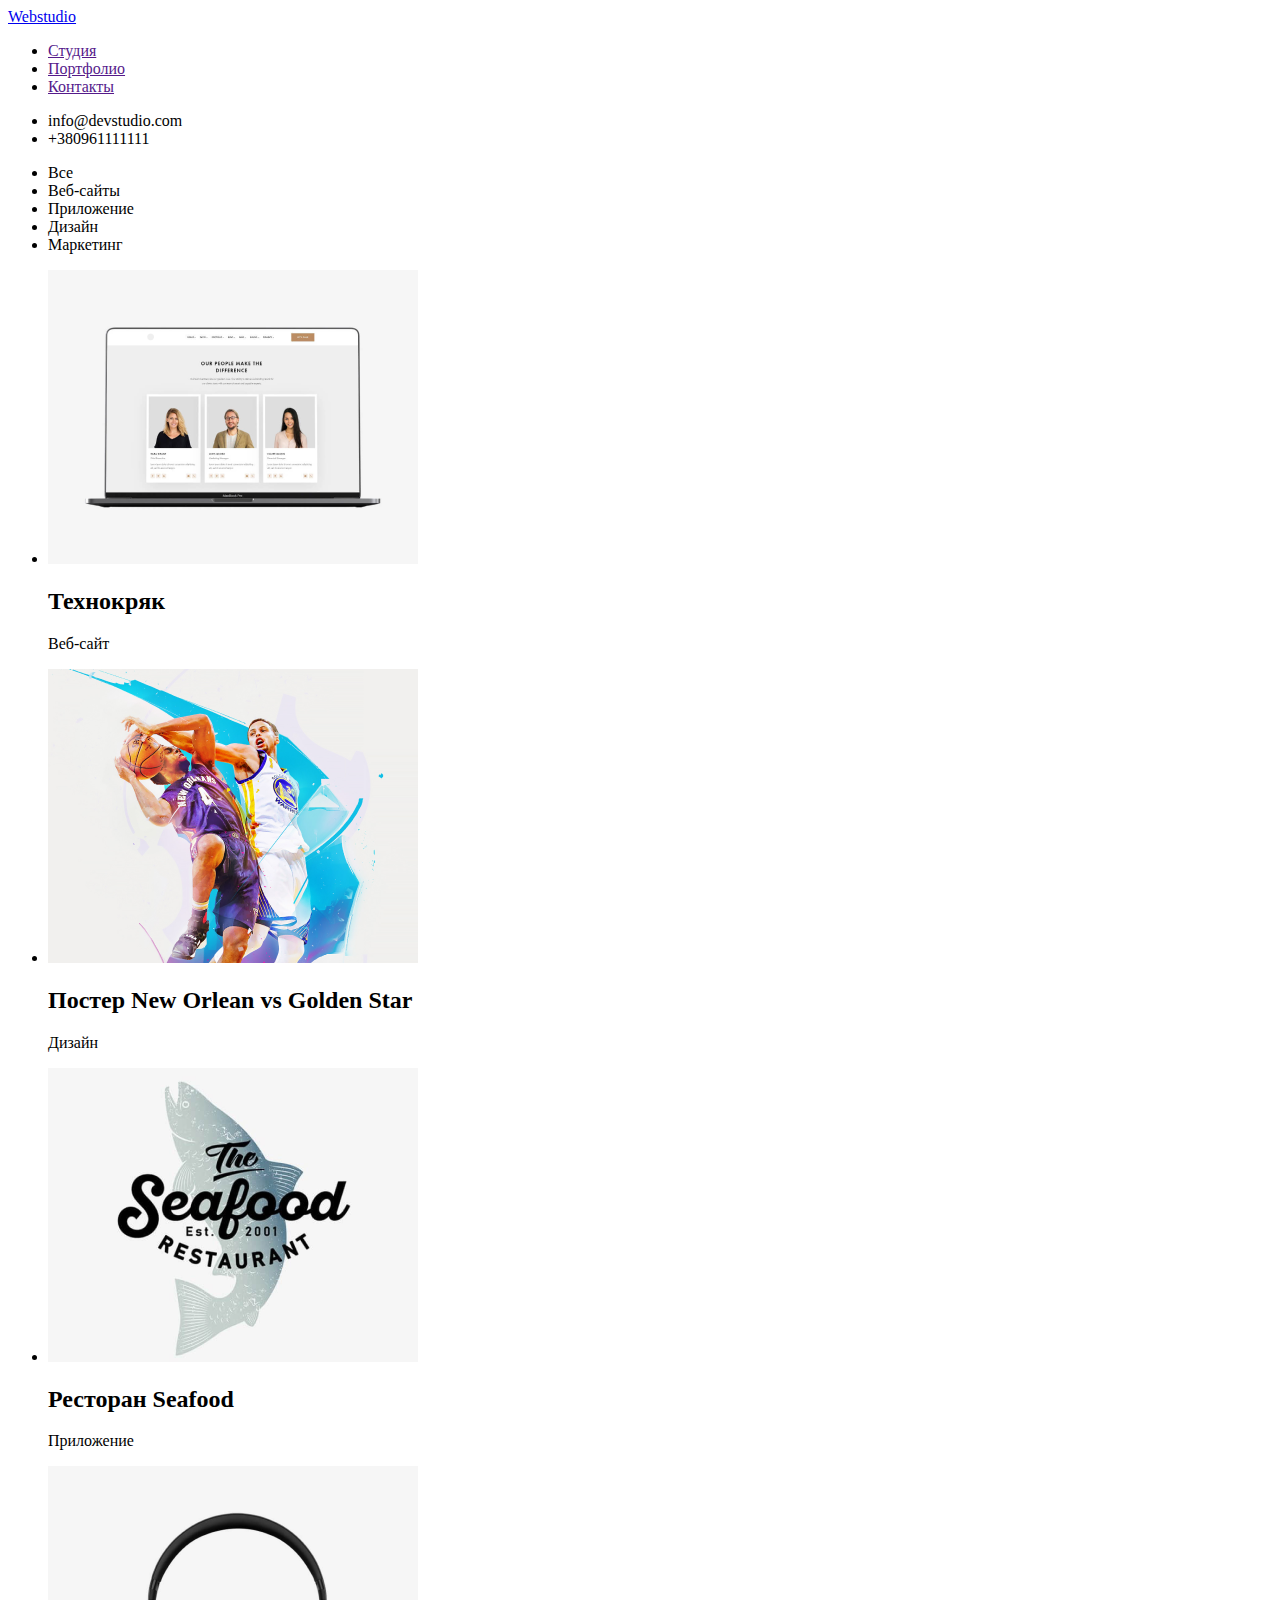
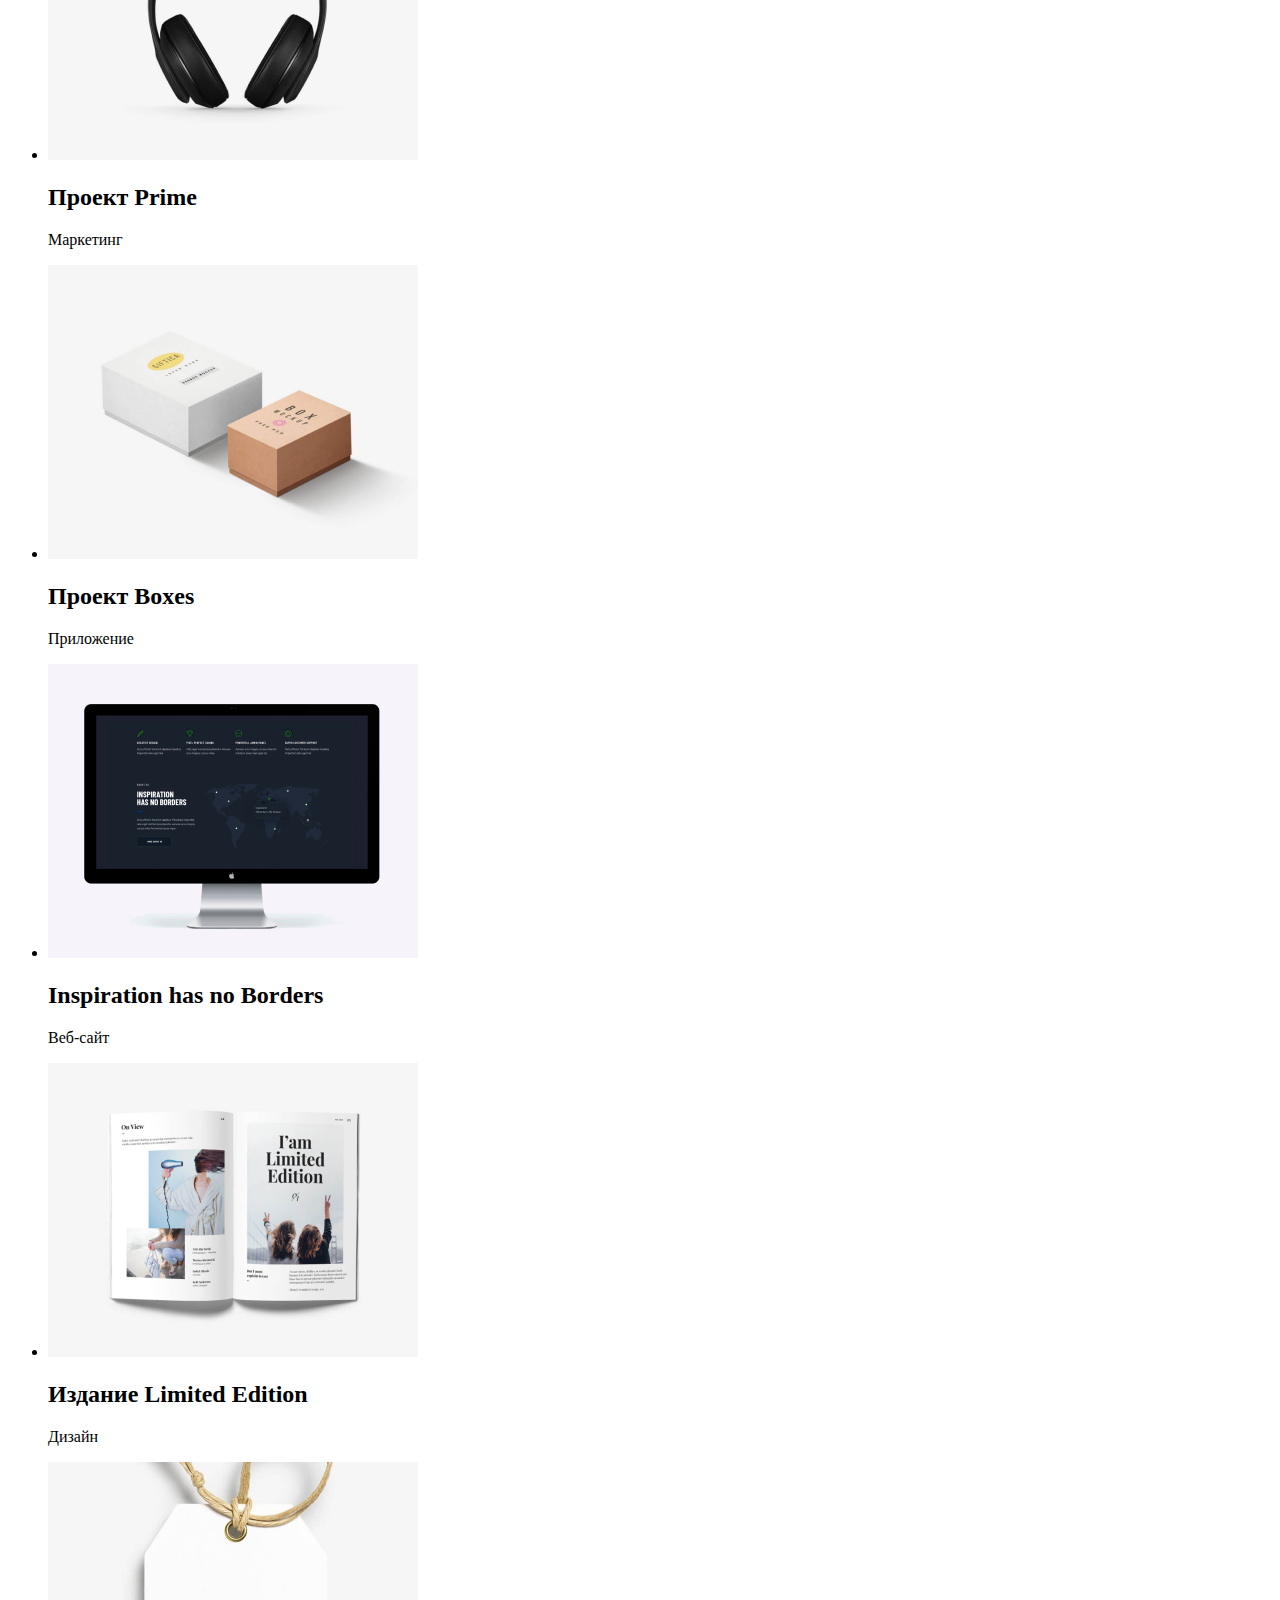
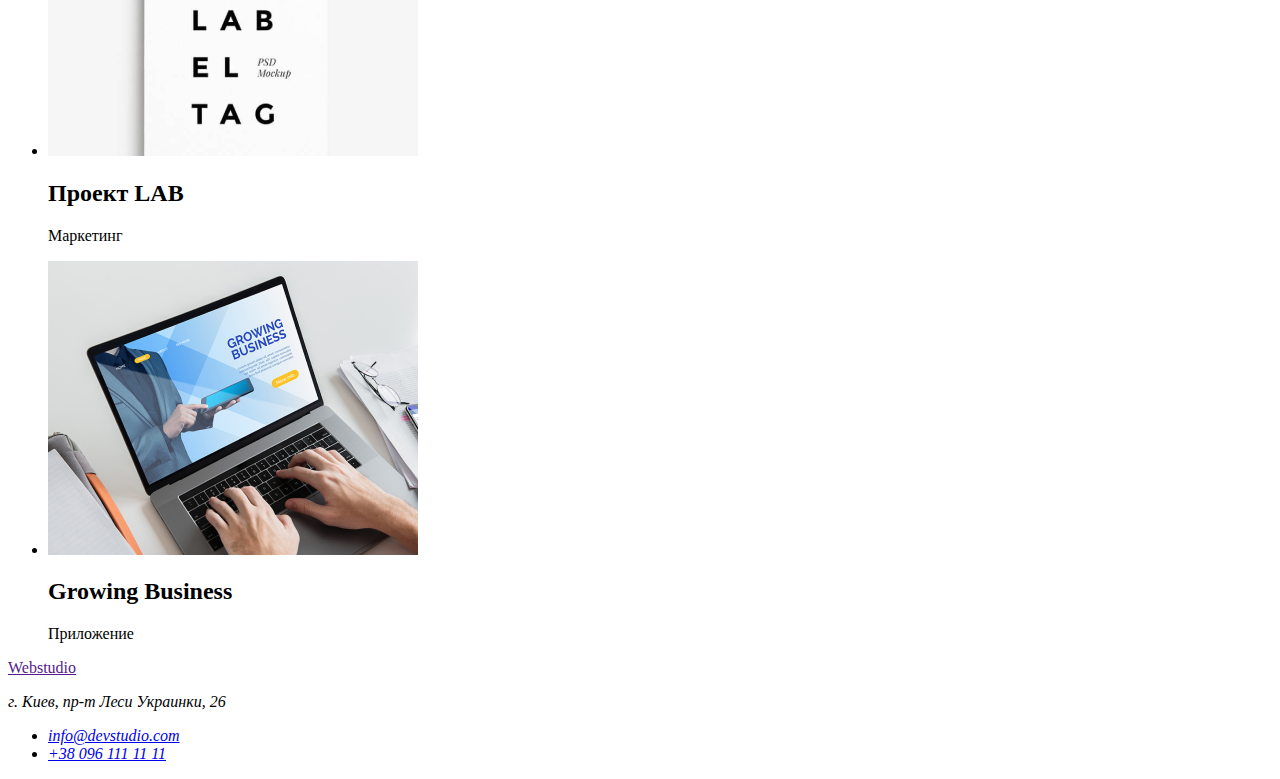
==== portfolio.html @ a9a02402 "Добавил img, создал  index.html portfolio.html" ====
<!DOCTYPE html>
<html lang="en">
  <head>
    <meta charset="UTF-8" />
    <meta http-equiv="X-UA-Compatible" content="IE=edge" />
    <meta name="viewport" content="width=device-width, initial-scale=1.0" />
    <title>Document</title>
  </head>
  <body>
    <!--Шапка сайта-->
    <header>
      <a href="/">Webstudio</a>
      <nav>
        <ul>
          <li><a href="">Студия</a></li>
          <li><a href="">Портфолио</a></li>
          <li><a href="">Контакты</a></li>
        </ul>
      </nav>

      <ul>
        <li><a href="emailto:info@devstudio.com"></a>info@devstudio.com</li>

        <li><a href="tel:+380961111111"></a>+380961111111</li>
      </ul>
    </header>
    <!--Герой-->

    <main>
      <ul>
        <li>Все</li>
        <li>Веб-сайты</li>
        <li>Приложение</li>
        <li>Дизайн</li>
        <li>Маркетинг</li>
      </ul>
    
    
      <ul>
        <li>
          <img src="images/our people.png" alt="our people" width="370" />
          <h2>Технокряк</h2>
          <p>Веб-сайт</p>
        </li>
        <li>
          <img src="images/new orlean.png" alt="new orlean" />
          <h2>Постер New Orlean vs Golden Star</h2>
          <p>Дизайн</p>
        </li>
        <li>
          <img src="images/restaurant.png" alt="restaurant" width="370" />
          <h2>Ресторан Seafood</h2>
          <p>Приложение</p>
        </li>
        <li>
          <img src="images/project prame.png" alt="project prame" width="370" />
          <h2>Проект Prime</h2>
          <p>Маркетинг</p>
        </li>
        <li>
          <img src="images/project boxed.png" alt="project boxed" width="370" />
          <h2>Проект Boxes</h2>
          <p>Приложение</p>
        </li>
        <li>
          <img
            src="images/inspiration border.png"
            alt="inspiration border"
            width="370"
          />
          <h2>Inspiration has no Borders</h2>
          <p>Веб-сайт</p>
        </li>
        <li>
          <img
            src="images/limited idition.png"
            alt="limited idition"
            width="370"
          />
          <h2>Издание Limited Edition</h2>
          <p>Дизайн</p>
        </li>
        <li>
          <img src="images/project lab.png" alt="project lab" />
          <h2>Проект LAB</h2>
          <p>Маркетинг</p>
        </li>
        <li>
          <img src="images/growing business.png" alt="Growing Business" />
          <h2>Growing Business</h2>
          <p>Приложение</p>
        </li>
      </ul>
    </section>
    </main>
     <!--Подвал-->
     <footer>
        <a href="">Webstudio</a>
  
        <address>
          <p>г. Киев, пр-т Леси Украинки, 26</p>
          <ul>
            <li><a href="emailto:info@devstudio.com">info@devstudio.com</a></li>
            <li><a href="tel:+380961111111">+38 096 111 11 11</a></li>
          </ul>
        </address>
      </footer>
  </body>
</html>
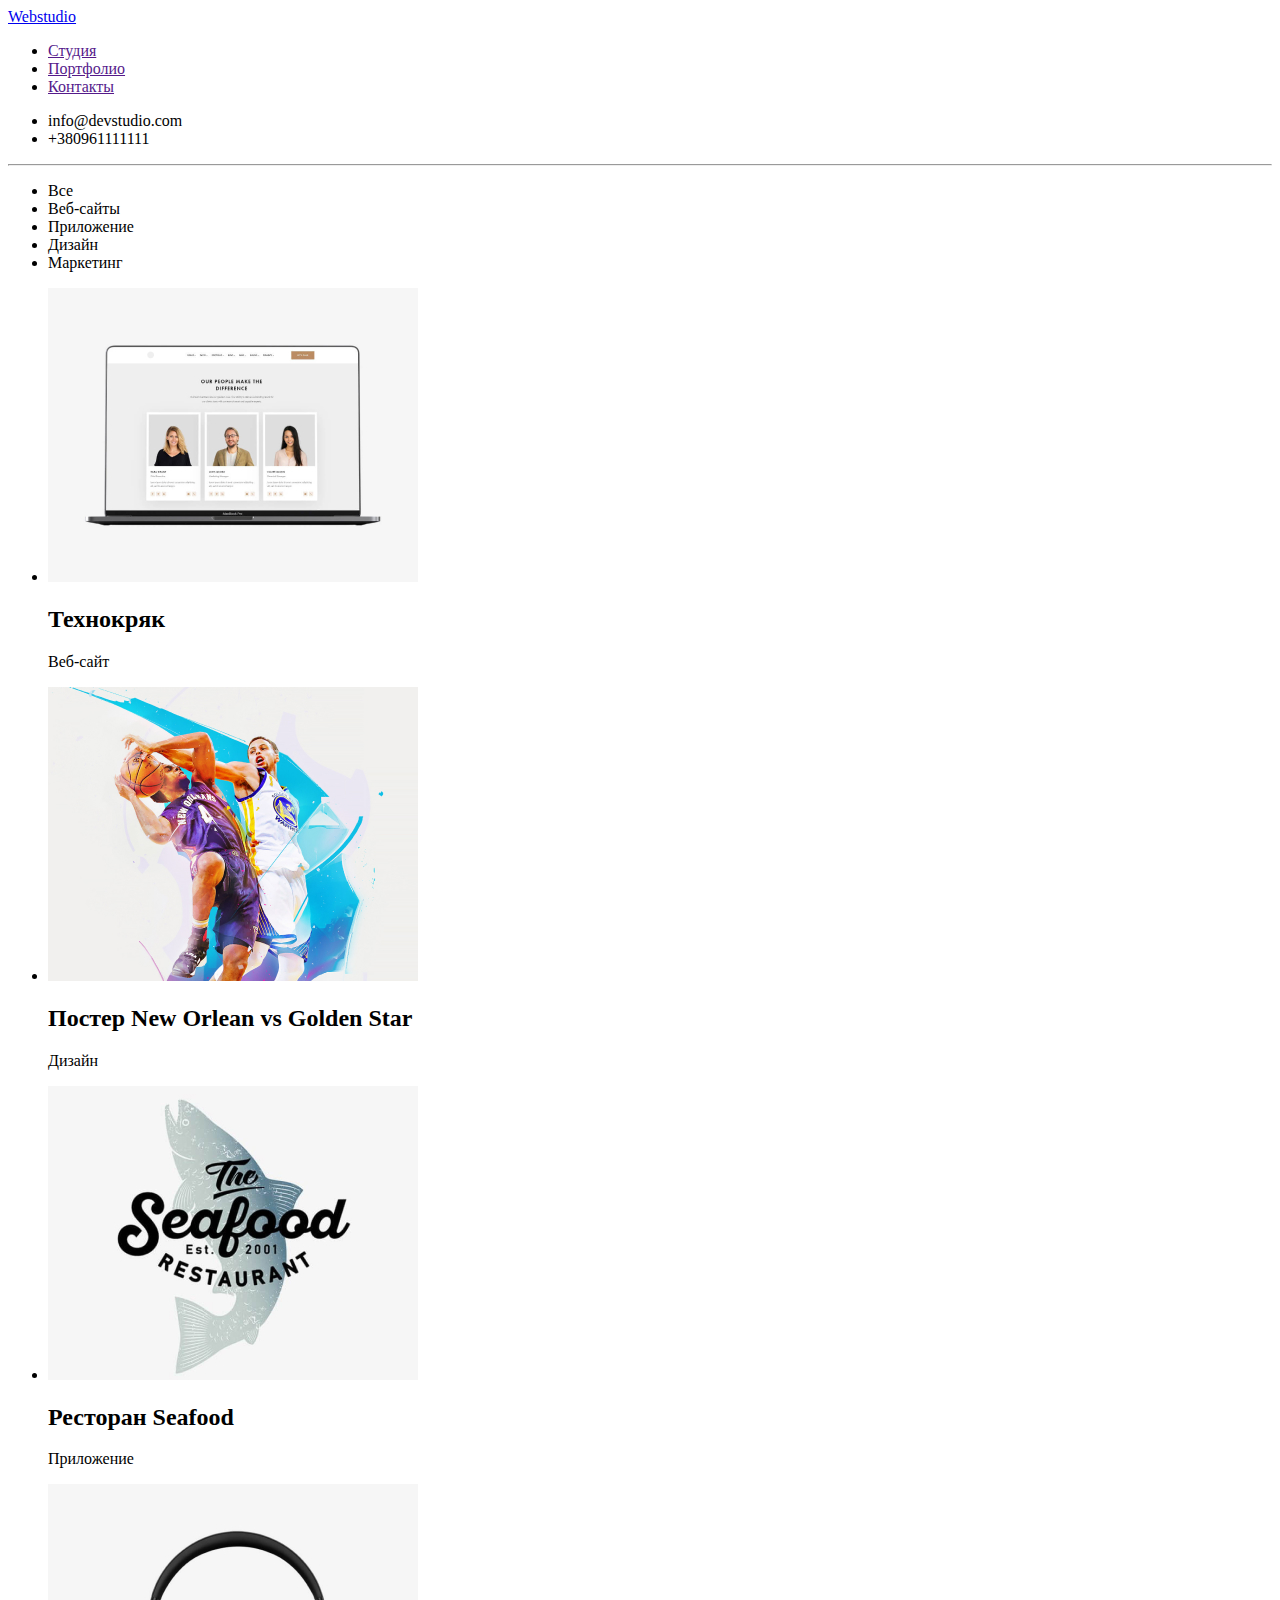
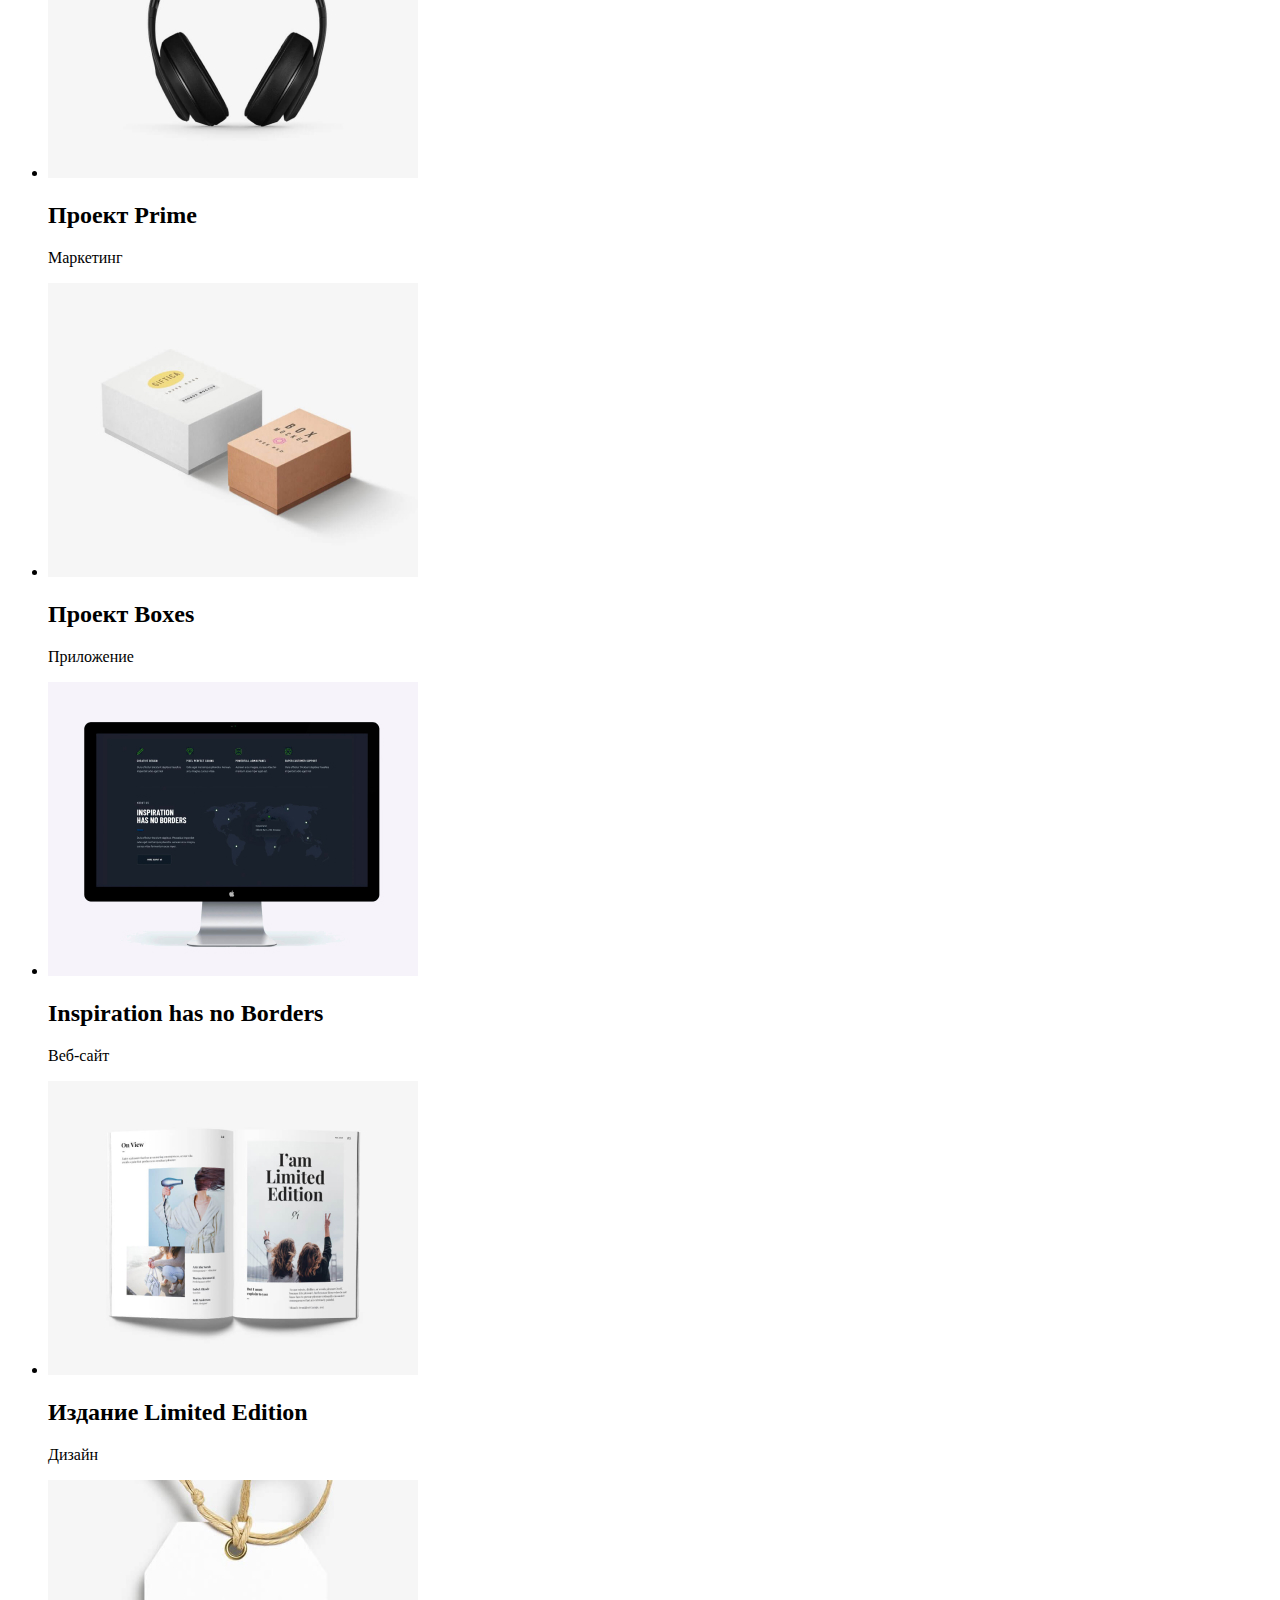
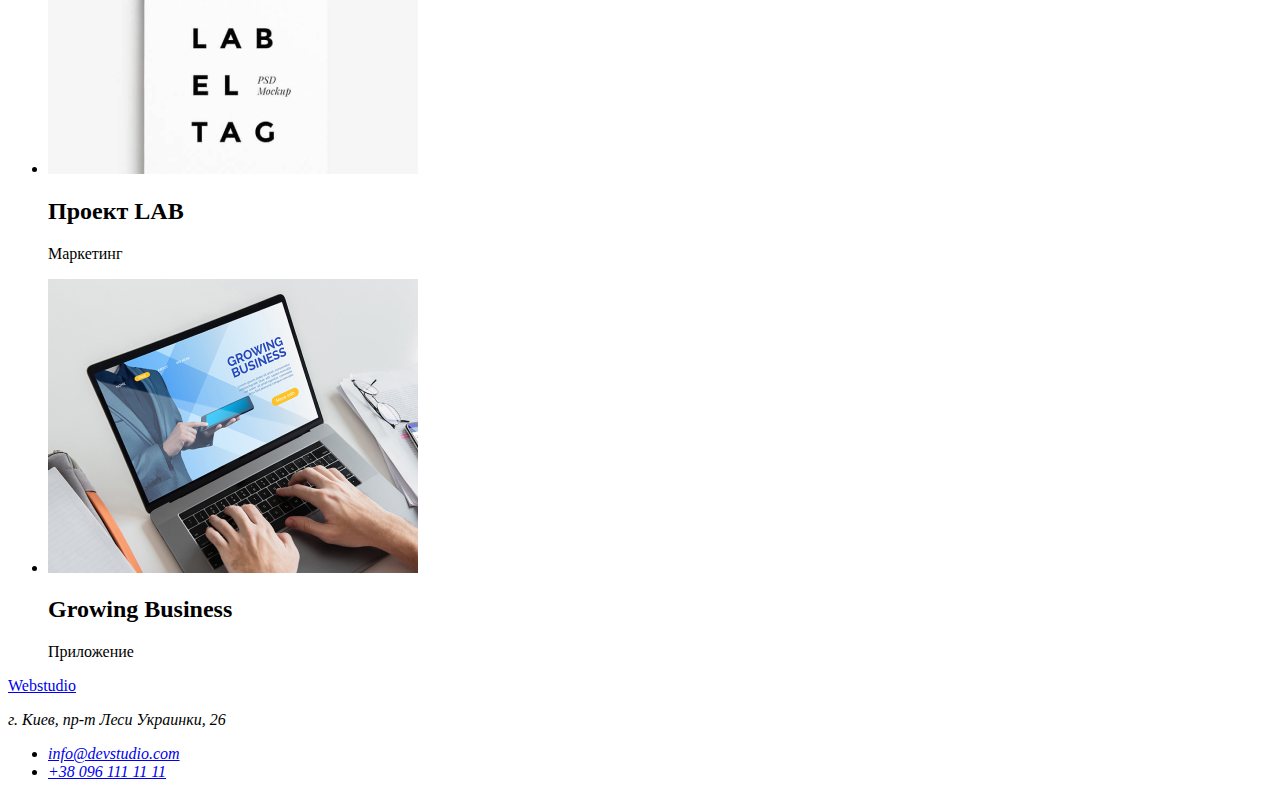
==== commit ad14da7b: "изменил картинки на img" ====
--- a/portfolio.html
+++ b/portfolio.html
@@ -1,15 +1,15 @@
 <!DOCTYPE html>
-<html lang="en">
+<html lang="ru">
   <head>
     <meta charset="UTF-8" />
     <meta http-equiv="X-UA-Compatible" content="IE=edge" />
     <meta name="viewport" content="width=device-width, initial-scale=1.0" />
-    <title>Document</title>
+    <title>portfolio</title>
   </head>
   <body>
     <!--Шапка сайта-->
     <header>
-      <a href="/">Webstudio</a>
+      <a href="index.html">Webstudio</a>
       <nav>
         <ul>
           <li><a href="">Студия</a></li>
@@ -24,6 +24,7 @@
         <li><a href="tel:+380961111111"></a>+380961111111</li>
       </ul>
     </header>
+    <hr>
     <!--Герой-->
 
     <main>
@@ -38,34 +39,34 @@
     
       <ul>
         <li>
-          <img src="images/our people.png" alt="our people" width="370" />
+          <img src="images/Технокряк.jpg" alt="" width="370" />
           <h2>Технокряк</h2>
           <p>Веб-сайт</p>
         </li>
         <li>
-          <img src="images/new orlean.png" alt="new orlean" />
+          <img src="images/постер новый орлеан.jpg" alt="баскетболисты" />
           <h2>Постер New Orlean vs Golden Star</h2>
           <p>Дизайн</p>
         </li>
         <li>
-          <img src="images/restaurant.png" alt="restaurant" width="370" />
+          <img src="images/ресторан сиафуд.jpg" alt="акула" width="370" />
           <h2>Ресторан Seafood</h2>
           <p>Приложение</p>
         </li>
         <li>
-          <img src="images/project prame.png" alt="project prame" width="370" />
+          <img src="images/проэкт прайм.jpg" alt="наушники" width="370" />
           <h2>Проект Prime</h2>
           <p>Маркетинг</p>
         </li>
         <li>
-          <img src="images/project boxed.png" alt="project boxed" width="370" />
+          <img src="images/проэкт бокс.jpg" alt="коробки" width="370" />
           <h2>Проект Boxes</h2>
           <p>Приложение</p>
         </li>
         <li>
           <img
-            src="images/inspiration border.png"
-            alt="inspiration border"
+            src="images/вдохновение не имеет границ.jpg"
+            alt="монитор"
             width="370"
           />
           <h2>Inspiration has no Borders</h2>
@@ -73,20 +74,20 @@
         </li>
         <li>
           <img
-            src="images/limited idition.png"
-            alt="limited idition"
+            src="images/лимитированое издание.jpg"
+            alt="книга"
             width="370"
           />
           <h2>Издание Limited Edition</h2>
           <p>Дизайн</p>
         </li>
         <li>
-          <img src="images/project lab.png" alt="project lab" />
+          <img src="images/проэкт лаб.jpg" alt="бирка проэкта" />
           <h2>Проект LAB</h2>
           <p>Маркетинг</p>
         </li>
         <li>
-          <img src="images/growing business.png" alt="Growing Business" />
+          <img src="images/растущий бизнес.jpg" alt="ноутбук" />
           <h2>Growing Business</h2>
           <p>Приложение</p>
         </li>
@@ -95,7 +96,7 @@
     </main>
      <!--Подвал-->
      <footer>
-        <a href="">Webstudio</a>
+        <a href="index.html">Webstudio</a>
   
         <address>
           <p>г. Киев, пр-т Леси Украинки, 26</p>
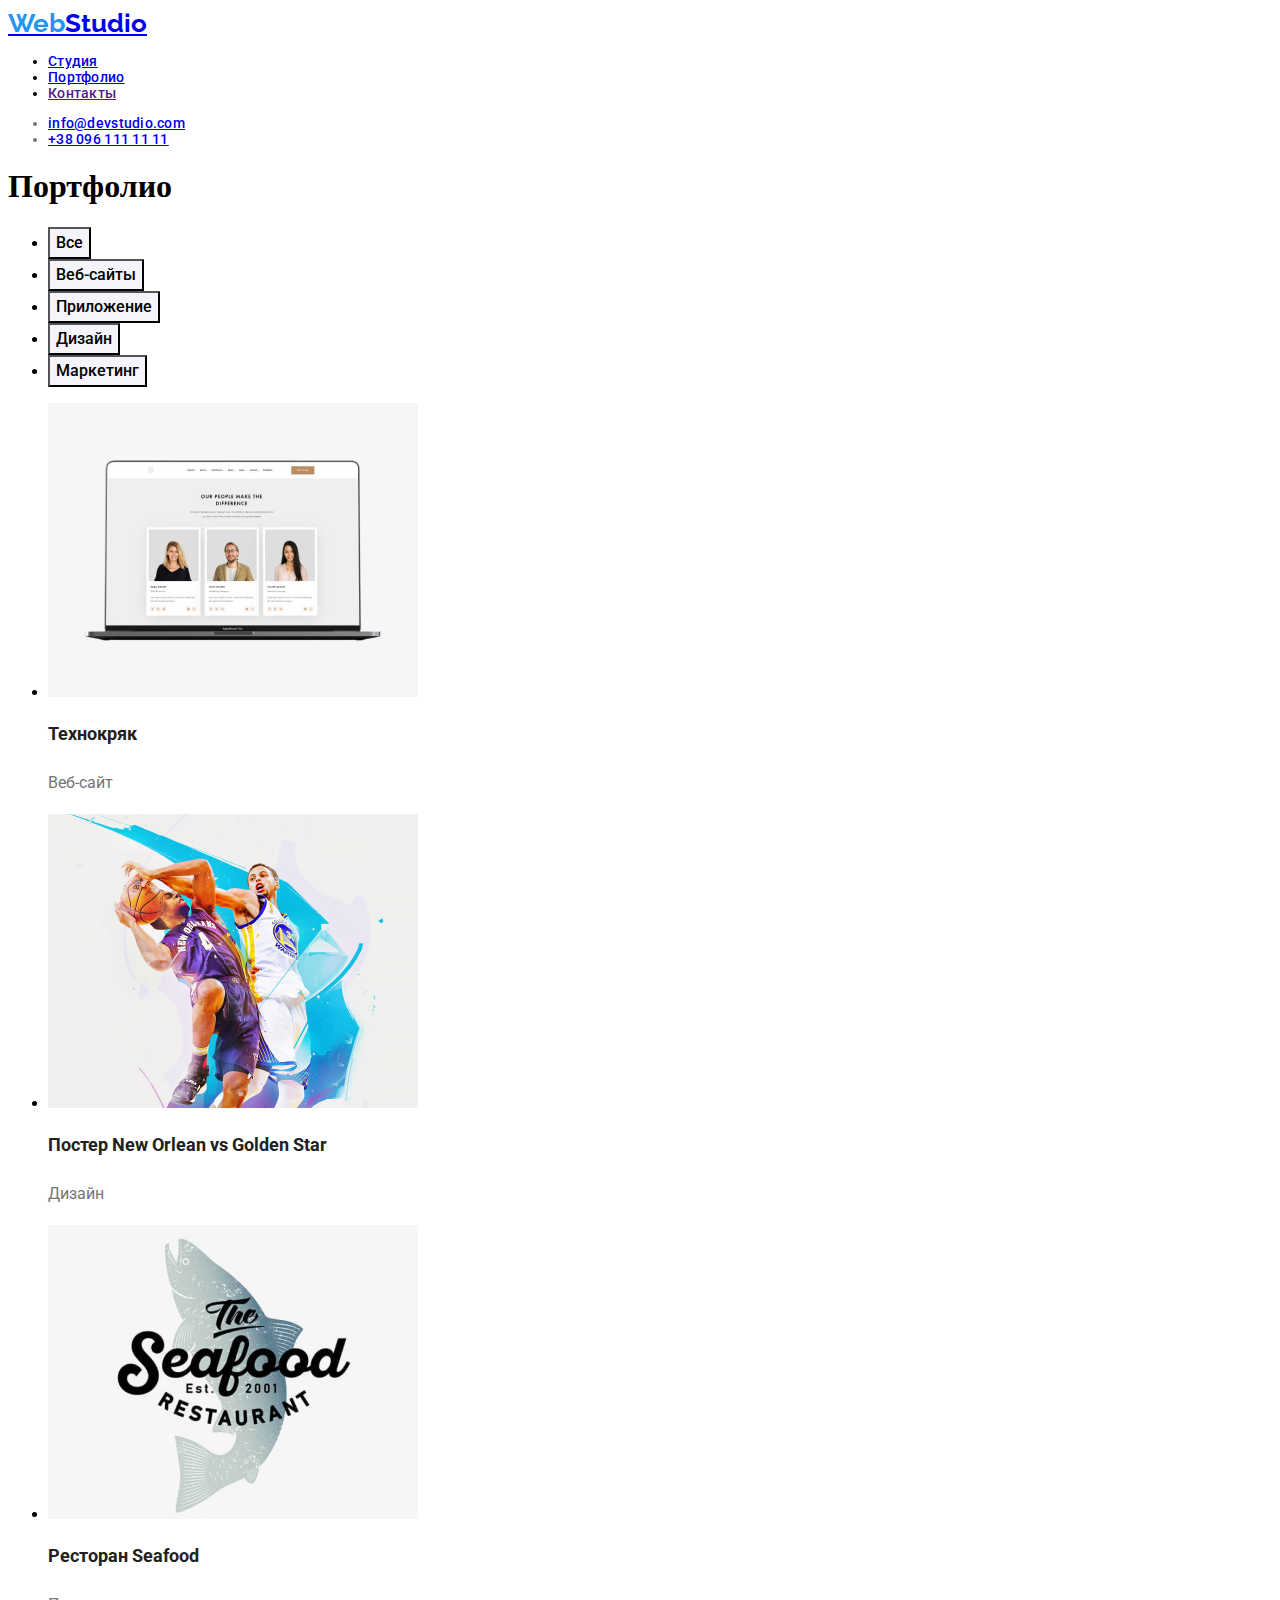
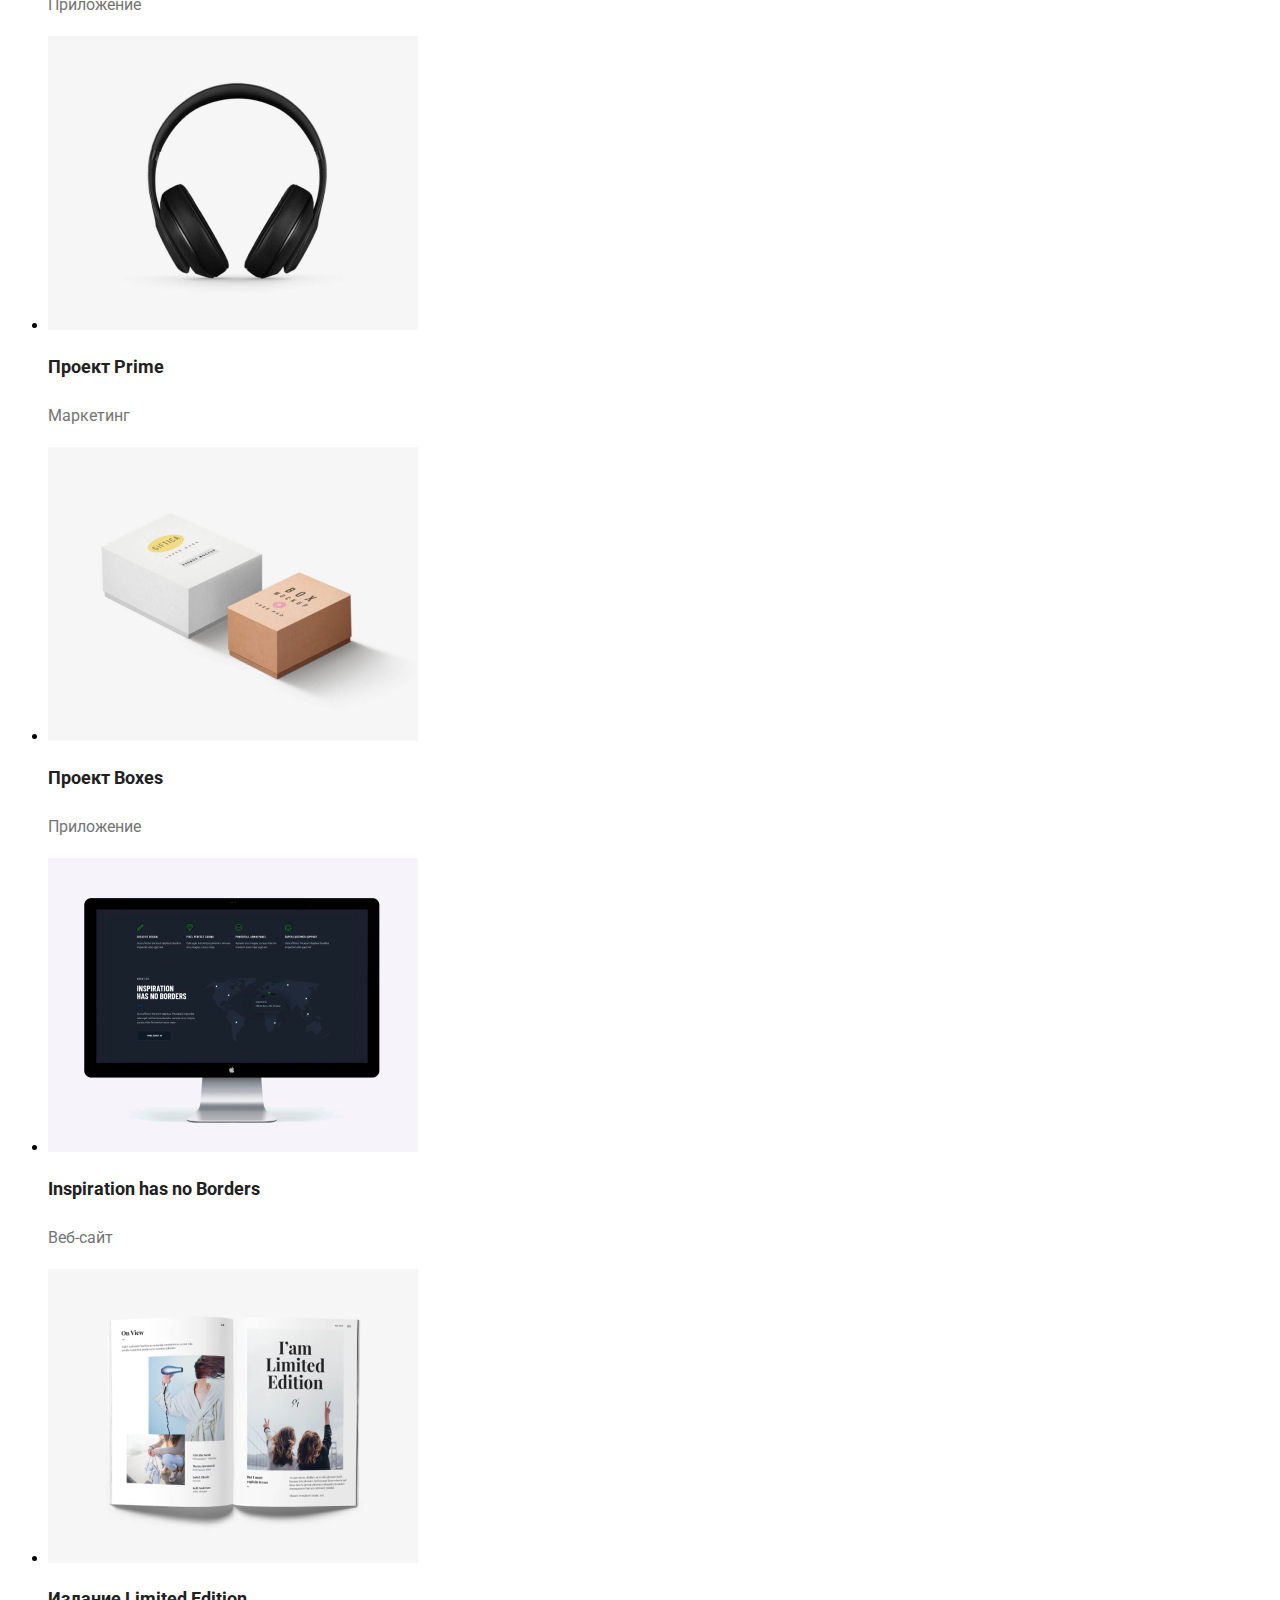
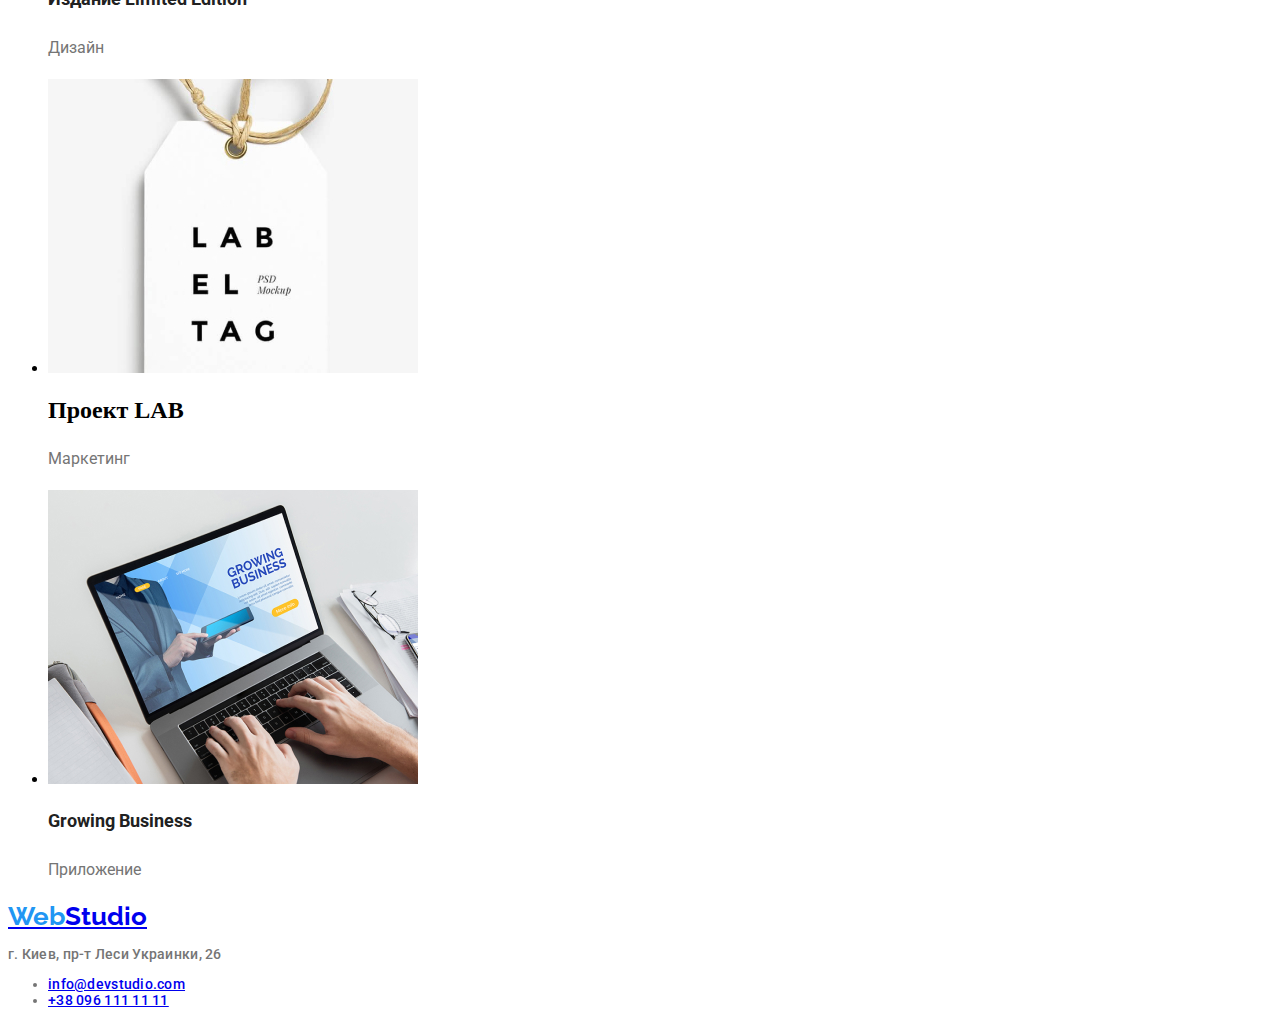
==== commit 3f6a3dfc: "Работаю над ДЗ" ====
--- a/portfolio.html
+++ b/portfolio.html
@@ -5,106 +5,123 @@
     <meta http-equiv="X-UA-Compatible" content="IE=edge" />
     <meta name="viewport" content="width=device-width, initial-scale=1.0" />
     <title>portfolio</title>
+    <link
+      href="https://fonts.googleapis.com/css2?family=Raleway:wght@700&display=swap"
+      rel="stylesheet"
+    />
+
+    <link
+      href="https://fonts.googleapis.com/css2?family=Roboto:wght@400;500;700;900&display=swap"
+      rel="stylesheet"
+    />
+    <link rel="stylesheet" href="css/styles.css" />
   </head>
   <body>
     <!--Шапка сайта-->
     <header>
-      <a href="index.html">Webstudio</a>
+      <a class="logo" href="index.html"
+        ><span class="logo-text">Web</span>Studio</a
+      >
       <nav>
-        <ul>
-          <li><a href="">Студия</a></li>
-          <li><a href="">Портфолио</a></li>
+        <ul class="site-nav">
+          <li><a href="./index.html">Студия</a></li>
+          <li><a href="./portfolio.html">Портфолио</a></li>
           <li><a href="">Контакты</a></li>
         </ul>
       </nav>
 
-      <ul>
-        <li><a href="emailto:info@devstudio.com"></a>info@devstudio.com</li>
-
-        <li><a href="tel:+380961111111"></a>+380961111111</li>
+      <ul class="contacts">
+        <li><a href="emailto:info@devstudio.com">info@devstudio.com</a></li>
+        <li><a href="tel:+380961111111">+38 096 111 11 11</a></li>
       </ul>
     </header>
-    <hr>
+
     <!--Герой-->
 
     <main>
-      <ul>
-        <li>Все</li>
-        <li>Веб-сайты</li>
-        <li>Приложение</li>
-        <li>Дизайн</li>
-        <li>Маркетинг</li>
+      <h1>Портфолио</h1>
+      <ul class="filter button">
+        <li><button type="button">Все</button></li>
+        <li><button type="button">Веб-сайты</button></li>
+        <li><button type="button">Приложение</button></li>
+        <li><button type="button">Дизайн</button></li>
+        <li><button type="button">Маркетинг</button></li>
       </ul>
-    
-    
-      <ul>
+
+      <ul class="porfolio">
         <li>
+          <a class="portfolio-link" href=""></a>
           <img src="images/Технокряк.jpg" alt="" width="370" />
-          <h2>Технокряк</h2>
-          <p>Веб-сайт</p>
+          <h2 class="portfolio-header">Технокряк</h2>
+          <p class="portfolio-text">Веб-сайт</p>
         </li>
         <li>
+          <a class="portfolio-link" href=""></a>
           <img src="images/постер новый орлеан.jpg" alt="баскетболисты" />
-          <h2>Постер New Orlean vs Golden Star</h2>
-          <p>Дизайн</p>
+          <h2 class="portfolio-header">Постер New Orlean vs Golden Star</h2>
+          <p class="portfolio-text">Дизайн</p>
         </li>
         <li>
+          <a class="portfolio-link" href=""></a>
           <img src="images/ресторан сиафуд.jpg" alt="акула" width="370" />
-          <h2>Ресторан Seafood</h2>
-          <p>Приложение</p>
+          <h2 class="portfolio-header">Ресторан Seafood</h2>
+          <p class="portfolio-text">Приложение</p>
         </li>
         <li>
+          <a class="portfolio-link" href=""></a>
           <img src="images/проэкт прайм.jpg" alt="наушники" width="370" />
-          <h2>Проект Prime</h2>
-          <p>Маркетинг</p>
+          <h2 class="portfolio-header">Проект Prime</h2>
+          <p class="portfolio-text">Маркетинг</p>
         </li>
         <li>
+          <a class="portfolio-link" href=""></a>
           <img src="images/проэкт бокс.jpg" alt="коробки" width="370" />
-          <h2>Проект Boxes</h2>
-          <p>Приложение</p>
+          <h2 class="portfolio-header">Проект Boxes</h2>
+          <p class="portfolio-text">Приложение</p>
         </li>
         <li>
+          <a class="portfolio-link" href=""></a>
           <img
             src="images/вдохновение не имеет границ.jpg"
             alt="монитор"
             width="370"
           />
-          <h2>Inspiration has no Borders</h2>
-          <p>Веб-сайт</p>
+          <h2 class="portfolio-header">Inspiration has no Borders</h2>
+          <p class="portfolio-text">Веб-сайт</p>
         </li>
         <li>
-          <img
-            src="images/лимитированое издание.jpg"
-            alt="книга"
-            width="370"
-          />
-          <h2>Издание Limited Edition</h2>
-          <p>Дизайн</p>
+          <a class="portfolio-link" href=""></a>
+          <img src="images/лимитированое издание.jpg" alt="книга" width="370" />
+          <h2 class="portfolio-header">Издание Limited Edition</h2>
+          <p class="portfolio-text">Дизайн</p>
         </li>
         <li>
+          <a class="portfolio-link" href=""></a>
           <img src="images/проэкт лаб.jpg" alt="бирка проэкта" />
           <h2>Проект LAB</h2>
-          <p>Маркетинг</p>
+          <p class="portfolio-text">Маркетинг</p>
         </li>
         <li>
+          <a class="portfolio-link" href=""></a>
           <img src="images/растущий бизнес.jpg" alt="ноутбук" />
-          <h2>Growing Business</h2>
-          <p>Приложение</p>
+          <h2 class="portfolio-header">Growing Business</h2>
+          <p class="portfolio-text">Приложение</p>
         </li>
       </ul>
-    </section>
     </main>
-     <!--Подвал-->
-     <footer>
-        <a href="index.html">Webstudio</a>
-  
-        <address>
-          <p>г. Киев, пр-т Леси Украинки, 26</p>
-          <ul>
-            <li><a href="emailto:info@devstudio.com">info@devstudio.com</a></li>
-            <li><a href="tel:+380961111111">+38 096 111 11 11</a></li>
-          </ul>
-        </address>
-      </footer>
+    <!--Подвал-->
+    <footer>
+      <a class="logo" href="index.html"
+        ><span class="logo-text">Web</span>Studio</a
+      >
+
+      <address class="contacts">
+        <p>г. Киев, пр-т Леси Украинки, 26</p>
+        <ul>
+          <li><a href="emailto:info@devstudio.com">info@devstudio.com</a></li>
+          <li><a href="tel:+380961111111">+38 096 111 11 11</a></li>
+        </ul>
+      </address>
+    </footer>
   </body>
 </html>
--- a/css/styles.css
+++ b/css/styles.css
@@ -0,0 +1,124 @@
+/*--Шапка страници--*/
+.logo {
+  font-family: "Raleway";
+  font-style: normal;
+  font-weight: 700;
+  font-size: 26px;
+  line-height: 31px;
+}
+.logo-text {
+  color: #2196f3;
+}
+.contacts {
+  font-family: "Roboto";
+  font-style: normal;
+  font-weight: 500;
+  font-size: 14px;
+  line-height: 16px;
+  letter-spacing: 0.02em;
+  color: #757575;
+}
+
+.site-nav {
+  font-family: "Roboto";
+  font-style: normal;
+  font-weight: 500;
+  font-size: 14px;
+  line-height: 16px;
+  letter-spacing: 0.02em;
+  cursor: pointer;
+}
+.site-nav a.active {
+  color: #2196f3;
+}
+/*--Страница студия--*/
+
+.home-button {
+  background: #2196f3;
+  color: #ffffff;
+}
+.our-skills-header {
+  font-family: "Roboto";
+  font-style: normal;
+  font-weight: 700;
+  font-size: 14px;
+  line-height: 16px;
+  letter-spacing: 0.03em;
+  text-transform: uppercase;
+
+  color: #212121;
+}
+.our-skills-text {
+  font-family: "Roboto";
+  font-style: normal;
+  font-weight: 400;
+  font-size: 14px;
+  line-height: 24px;
+}
+.our-work.our-team {
+  font-family: "Roboto";
+  font-style: normal;
+  font-weight: 700;
+  font-size: 36px;
+  line-height: 42px;
+  text-align: center;
+  letter-spacing: 0.03em;
+
+  color: #212121;
+}
+.name-employee {
+  font-family: "Roboto";
+  font-style: normal;
+  font-weight: 500;
+  font-size: 16px;
+  line-height: 19px;
+
+  text-align: center;
+  letter-spacing: 0.03em;
+
+  color: #212121;
+}
+.profession {
+  font-family: "Roboto";
+  font-style: normal;
+  font-weight: 500;
+  font-size: 16px;
+  line-height: 19px;
+
+  text-align: center;
+  letter-spacing: 0.03em;
+
+  color: #212121;
+}
+/*--Страница портфолио--*/
+.filter button {
+  font-family: "Roboto";
+  font-style: normal;
+  font-weight: 500;
+  font-size: 16px;
+  line-height: 26px;
+  background: #f5f4fa;
+  cursor: pointer;
+}
+.filter button:hover {
+  background-color: #2196f3;
+  color: #ffffff;
+}
+.portfolio-header {
+  font-family: "Roboto";
+  font-style: normal;
+  font-weight: 700;
+  font-size: 18px;
+  line-height: 36px;
+  color: #212121;
+  cursor: pointer;
+}
+.portfolio-text {
+  font-family: "Roboto";
+  font-style: normal;
+  font-weight: 400;
+  font-size: 16px;
+  line-height: 30px;
+  color: #757575;
+  cursor: pointer;
+}
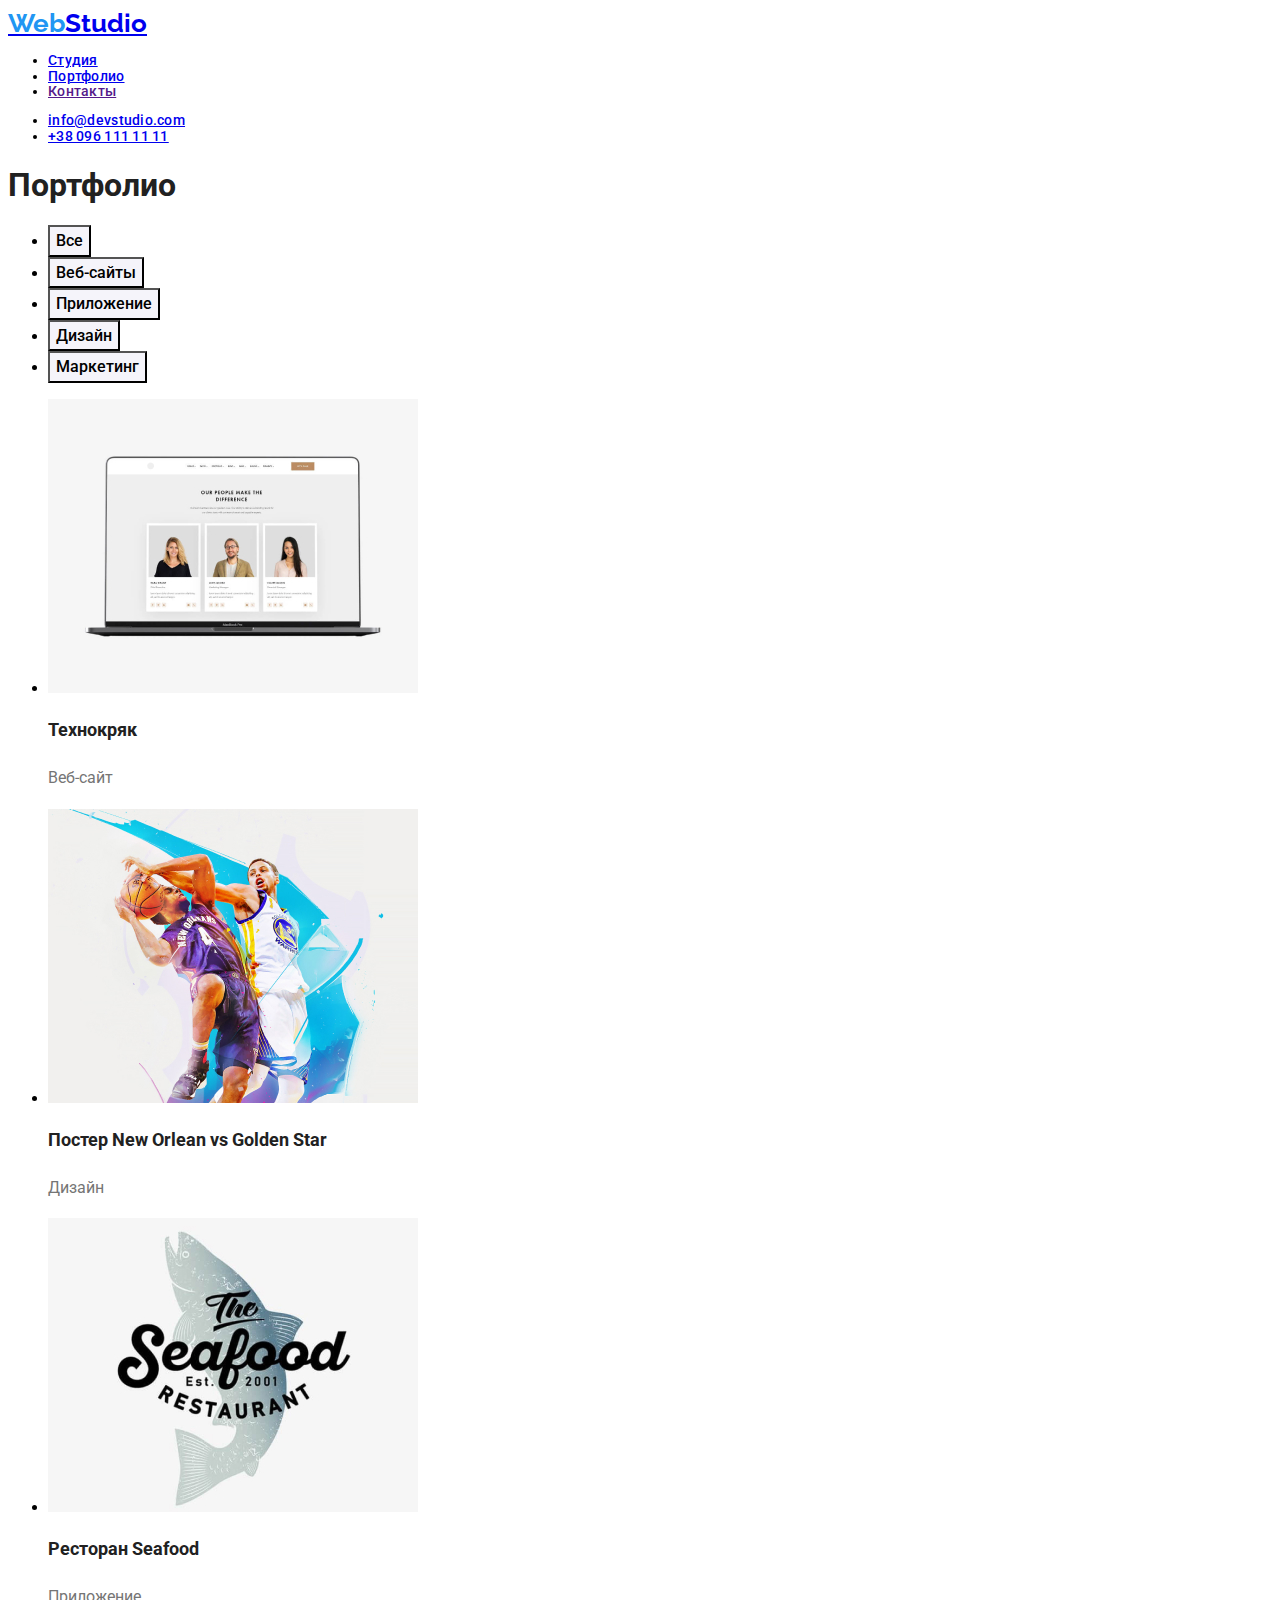
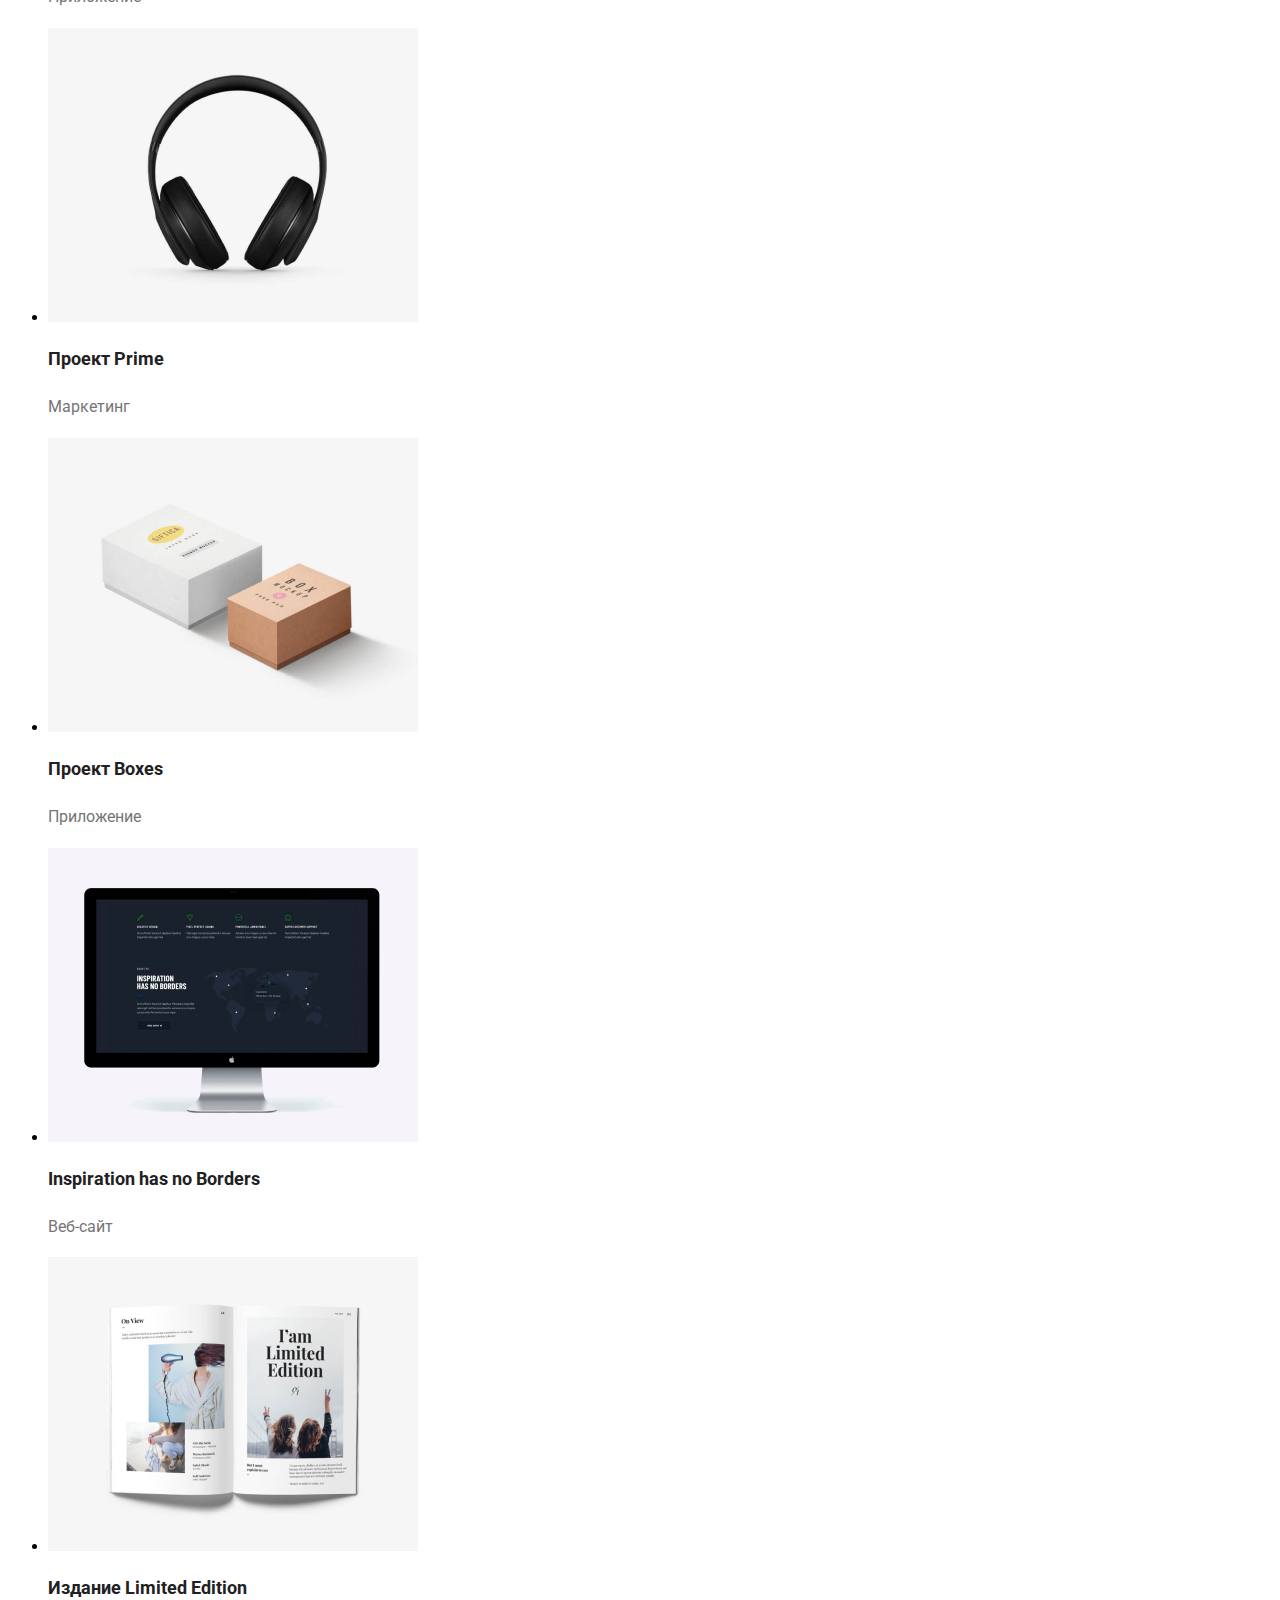
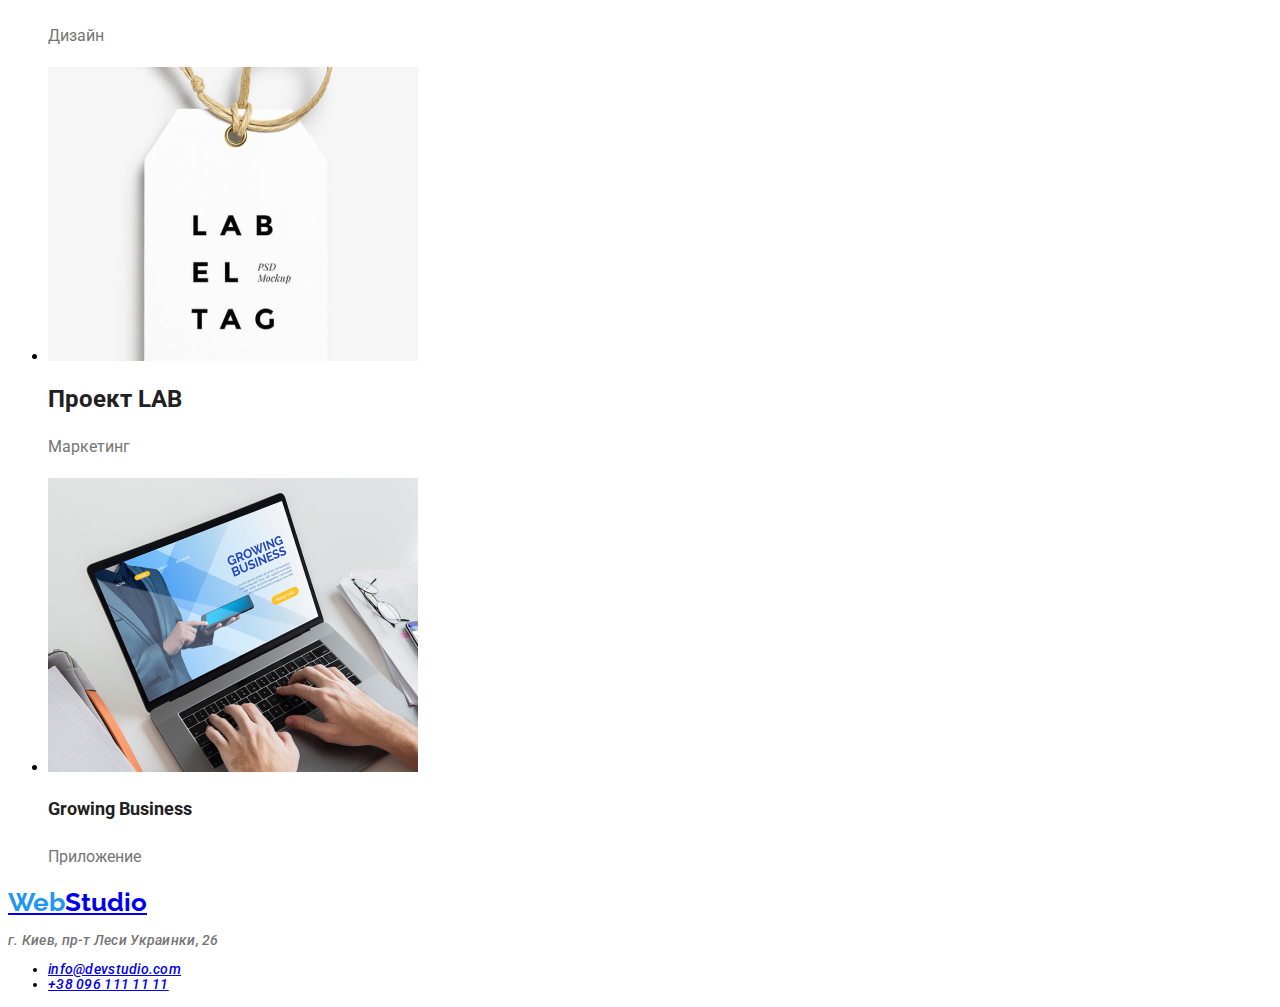
==== commit 23a7e1fa: "Убрал пробелы в названии картинок" ====
--- a/portfolio.html
+++ b/portfolio.html
@@ -6,12 +6,7 @@
     <meta name="viewport" content="width=device-width, initial-scale=1.0" />
     <title>portfolio</title>
     <link
-      href="https://fonts.googleapis.com/css2?family=Raleway:wght@700&display=swap"
-      rel="stylesheet"
-    />
-
-    <link
-      href="https://fonts.googleapis.com/css2?family=Roboto:wght@400;500;700;900&display=swap"
+      href="https://fonts.googleapis.com/css2?family=Raleway:wght@700&family=Roboto:wght@400;500;700;900&display=swap"
       rel="stylesheet"
     />
     <link rel="stylesheet" href="css/styles.css" />
@@ -20,7 +15,7 @@
     <!--Шапка сайта-->
     <header>
       <a class="logo" href="index.html"
-        ><span class="logo-text">Web</span>Studio</a
+        ><span class="design-logo">Web</span>Studio</a
       >
       <nav>
         <ul class="site-nav">
@@ -57,32 +52,32 @@
         </li>
         <li>
           <a class="portfolio-link" href=""></a>
-          <img src="images/постер новый орлеан.jpg" alt="баскетболисты" />
+          <img src="images/постерновыйорлеан.jpg" alt="баскетболисты" />
           <h2 class="portfolio-header">Постер New Orlean vs Golden Star</h2>
           <p class="portfolio-text">Дизайн</p>
         </li>
         <li>
           <a class="portfolio-link" href=""></a>
-          <img src="images/ресторан сиафуд.jpg" alt="акула" width="370" />
+          <img src="images/ресторансиафуд.jpg" alt="акула" width="370" />
           <h2 class="portfolio-header">Ресторан Seafood</h2>
           <p class="portfolio-text">Приложение</p>
         </li>
         <li>
           <a class="portfolio-link" href=""></a>
-          <img src="images/проэкт прайм.jpg" alt="наушники" width="370" />
+          <img src="images/проэктпрайм.jpg" alt="наушники" width="370" />
           <h2 class="portfolio-header">Проект Prime</h2>
           <p class="portfolio-text">Маркетинг</p>
         </li>
         <li>
           <a class="portfolio-link" href=""></a>
-          <img src="images/проэкт бокс.jpg" alt="коробки" width="370" />
+          <img src="images/проэктбокс.jpg" alt="коробки" width="370" />
           <h2 class="portfolio-header">Проект Boxes</h2>
           <p class="portfolio-text">Приложение</p>
         </li>
         <li>
           <a class="portfolio-link" href=""></a>
           <img
-            src="images/вдохновение не имеет границ.jpg"
+            src="images/вдохновениенеимеетграниц.jpg"
             alt="монитор"
             width="370"
           />
@@ -91,19 +86,19 @@
         </li>
         <li>
           <a class="portfolio-link" href=""></a>
-          <img src="images/лимитированое издание.jpg" alt="книга" width="370" />
+          <img src="images/лимитированоеиздание.jpg" alt="книга" width="370" />
           <h2 class="portfolio-header">Издание Limited Edition</h2>
           <p class="portfolio-text">Дизайн</p>
         </li>
         <li>
           <a class="portfolio-link" href=""></a>
-          <img src="images/проэкт лаб.jpg" alt="бирка проэкта" />
+          <img src="images/проэктлаб.jpg" alt="бирка проэкта" />
           <h2>Проект LAB</h2>
           <p class="portfolio-text">Маркетинг</p>
         </li>
         <li>
           <a class="portfolio-link" href=""></a>
-          <img src="images/растущий бизнес.jpg" alt="ноутбук" />
+          <img src="images/растущийбизнес.jpg" alt="ноутбук" />
           <h2 class="portfolio-header">Growing Business</h2>
           <p class="portfolio-text">Приложение</p>
         </li>
@@ -112,7 +107,7 @@
     <!--Подвал-->
     <footer>
       <a class="logo" href="index.html"
-        ><span class="logo-text">Web</span>Studio</a
+        ><span class="design-logo">Web</span>Studio</a
       >
 
       <address class="contacts">
--- a/css/styles.css
+++ b/css/styles.css
@@ -1,30 +1,39 @@
+h1,
+h2,
+h3,
+h4,
+h5,
+h6 {
+  font-family: "Roboto";
+  color: #212121;
+}
+p {
+  font-family: "Roboto";
+  color: #757575;
+}
 /*--Шапка страници--*/
 .logo {
   font-family: "Raleway";
-  font-style: normal;
   font-weight: 700;
   font-size: 26px;
-  line-height: 31px;
+  line-height: 1.2;
 }
-.logo-text {
+.design-logo {
   color: #2196f3;
 }
 .contacts {
   font-family: "Roboto";
-  font-style: normal;
   font-weight: 500;
   font-size: 14px;
-  line-height: 16px;
+  line-height: 1.1;
   letter-spacing: 0.02em;
-  color: #757575;
 }
 
 .site-nav {
   font-family: "Roboto";
-  font-style: normal;
   font-weight: 500;
   font-size: 14px;
-  line-height: 16px;
+  line-height: 1.1;
   letter-spacing: 0.02em;
   cursor: pointer;
 }
@@ -36,13 +45,13 @@
 .home-button {
   background: #2196f3;
   color: #ffffff;
+  cursor: pointer;
 }
 .our-skills-header {
   font-family: "Roboto";
-  font-style: normal;
   font-weight: 700;
   font-size: 14px;
-  line-height: 16px;
+  line-height: 1.1;
   letter-spacing: 0.03em;
   text-transform: uppercase;
 
@@ -50,17 +59,15 @@
 }
 .our-skills-text {
   font-family: "Roboto";
-  font-style: normal;
   font-weight: 400;
   font-size: 14px;
-  line-height: 24px;
+  line-height: 1.7;
 }
 .our-work.our-team {
   font-family: "Roboto";
-  font-style: normal;
   font-weight: 700;
   font-size: 36px;
-  line-height: 42px;
+  line-height: 1.2;
   text-align: center;
   letter-spacing: 0.03em;
 
@@ -68,10 +75,9 @@
 }
 .name-employee {
   font-family: "Roboto";
-  font-style: normal;
   font-weight: 500;
   font-size: 16px;
-  line-height: 19px;
+  line-height: 1.2;
 
   text-align: center;
   letter-spacing: 0.03em;
@@ -80,45 +86,39 @@
 }
 .profession {
   font-family: "Roboto";
-  font-style: normal;
   font-weight: 500;
   font-size: 16px;
-  line-height: 19px;
-
-  text-align: center;
-  letter-spacing: 0.03em;
-
+  line-height: 1.2;
   color: #212121;
 }
+
 /*--Страница портфолио--*/
 .filter button {
   font-family: "Roboto";
-  font-style: normal;
   font-weight: 500;
   font-size: 16px;
-  line-height: 26px;
+  line-height: 1.6;
   background: #f5f4fa;
   cursor: pointer;
 }
 .filter button:hover {
   background-color: #2196f3;
   color: #ffffff;
+  cursor: pointer;
 }
 .portfolio-header {
   font-family: "Roboto";
-  font-style: normal;
   font-weight: 700;
   font-size: 18px;
-  line-height: 36px;
+  line-height: 2;
   color: #212121;
   cursor: pointer;
 }
 .portfolio-text {
   font-family: "Roboto";
-  font-style: normal;
   font-weight: 400;
   font-size: 16px;
-  line-height: 30px;
+  line-height: 1.8;
   color: #757575;
   cursor: pointer;
 }
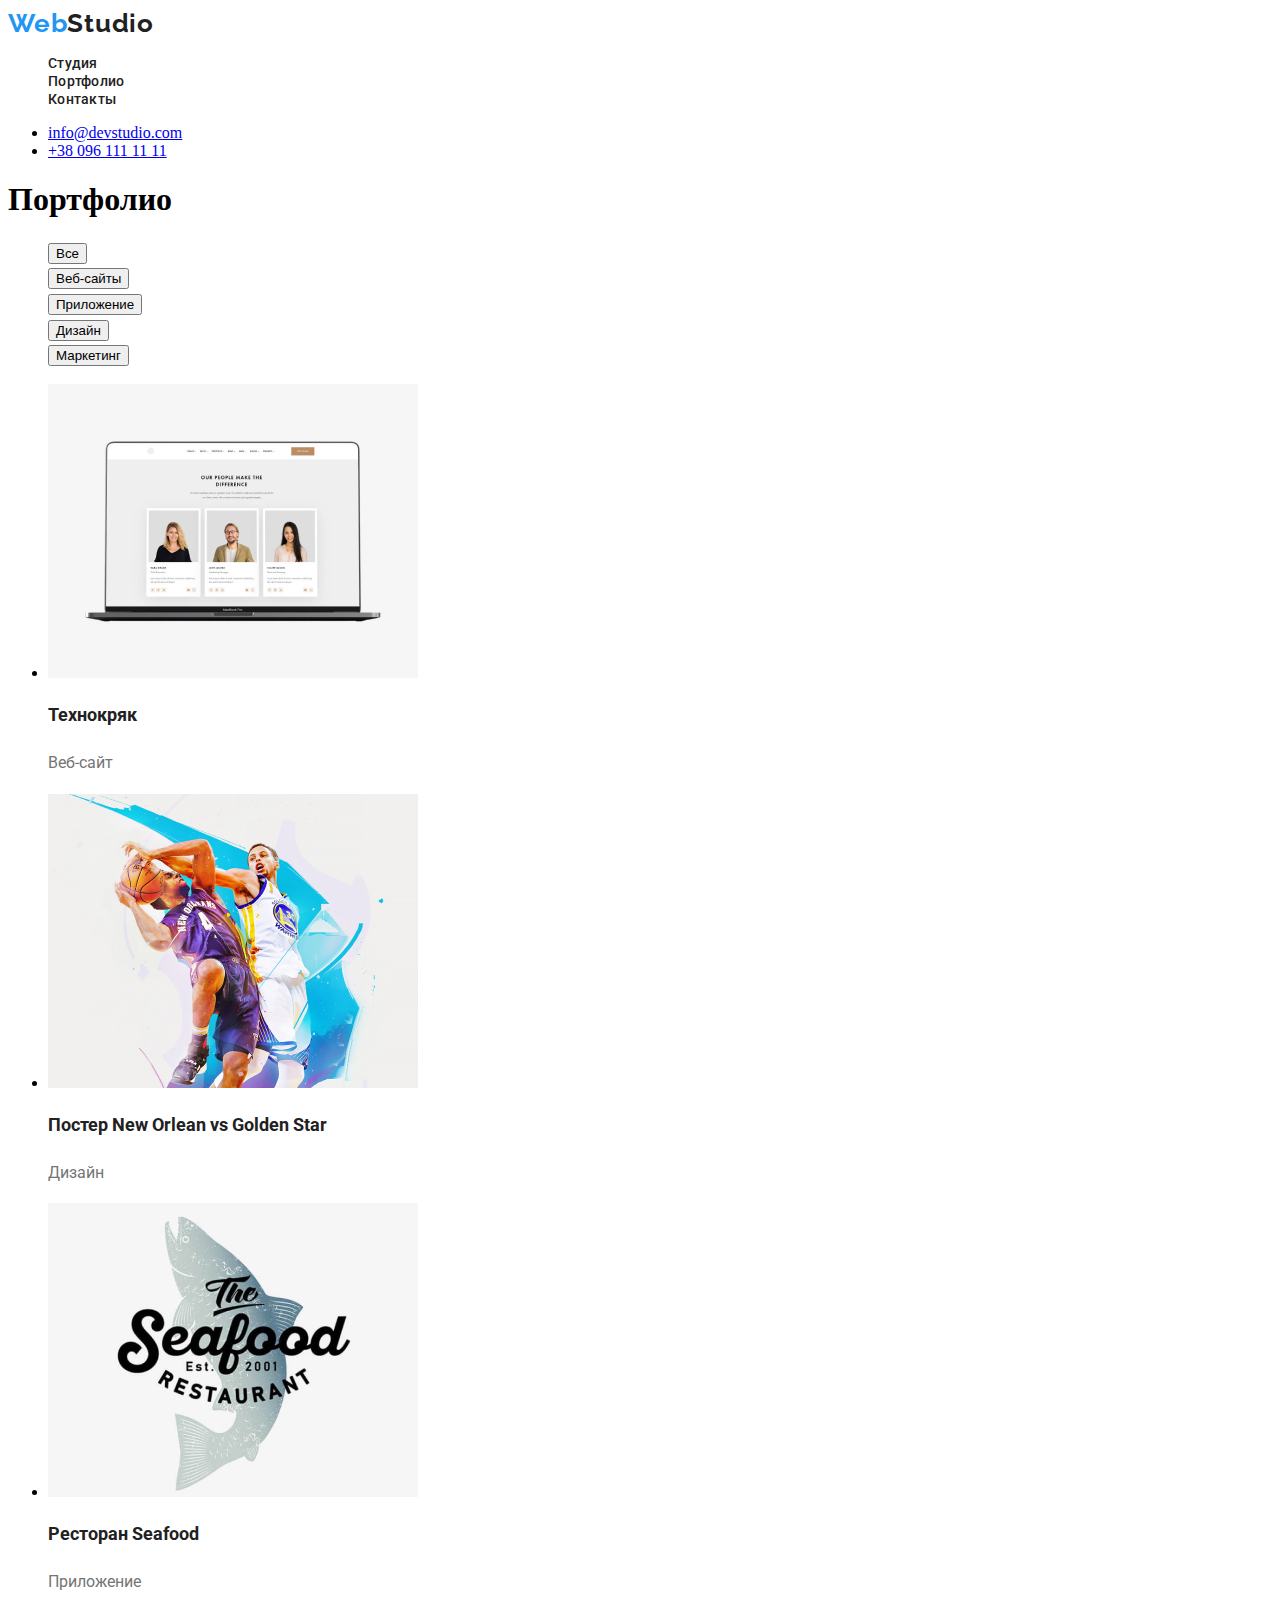
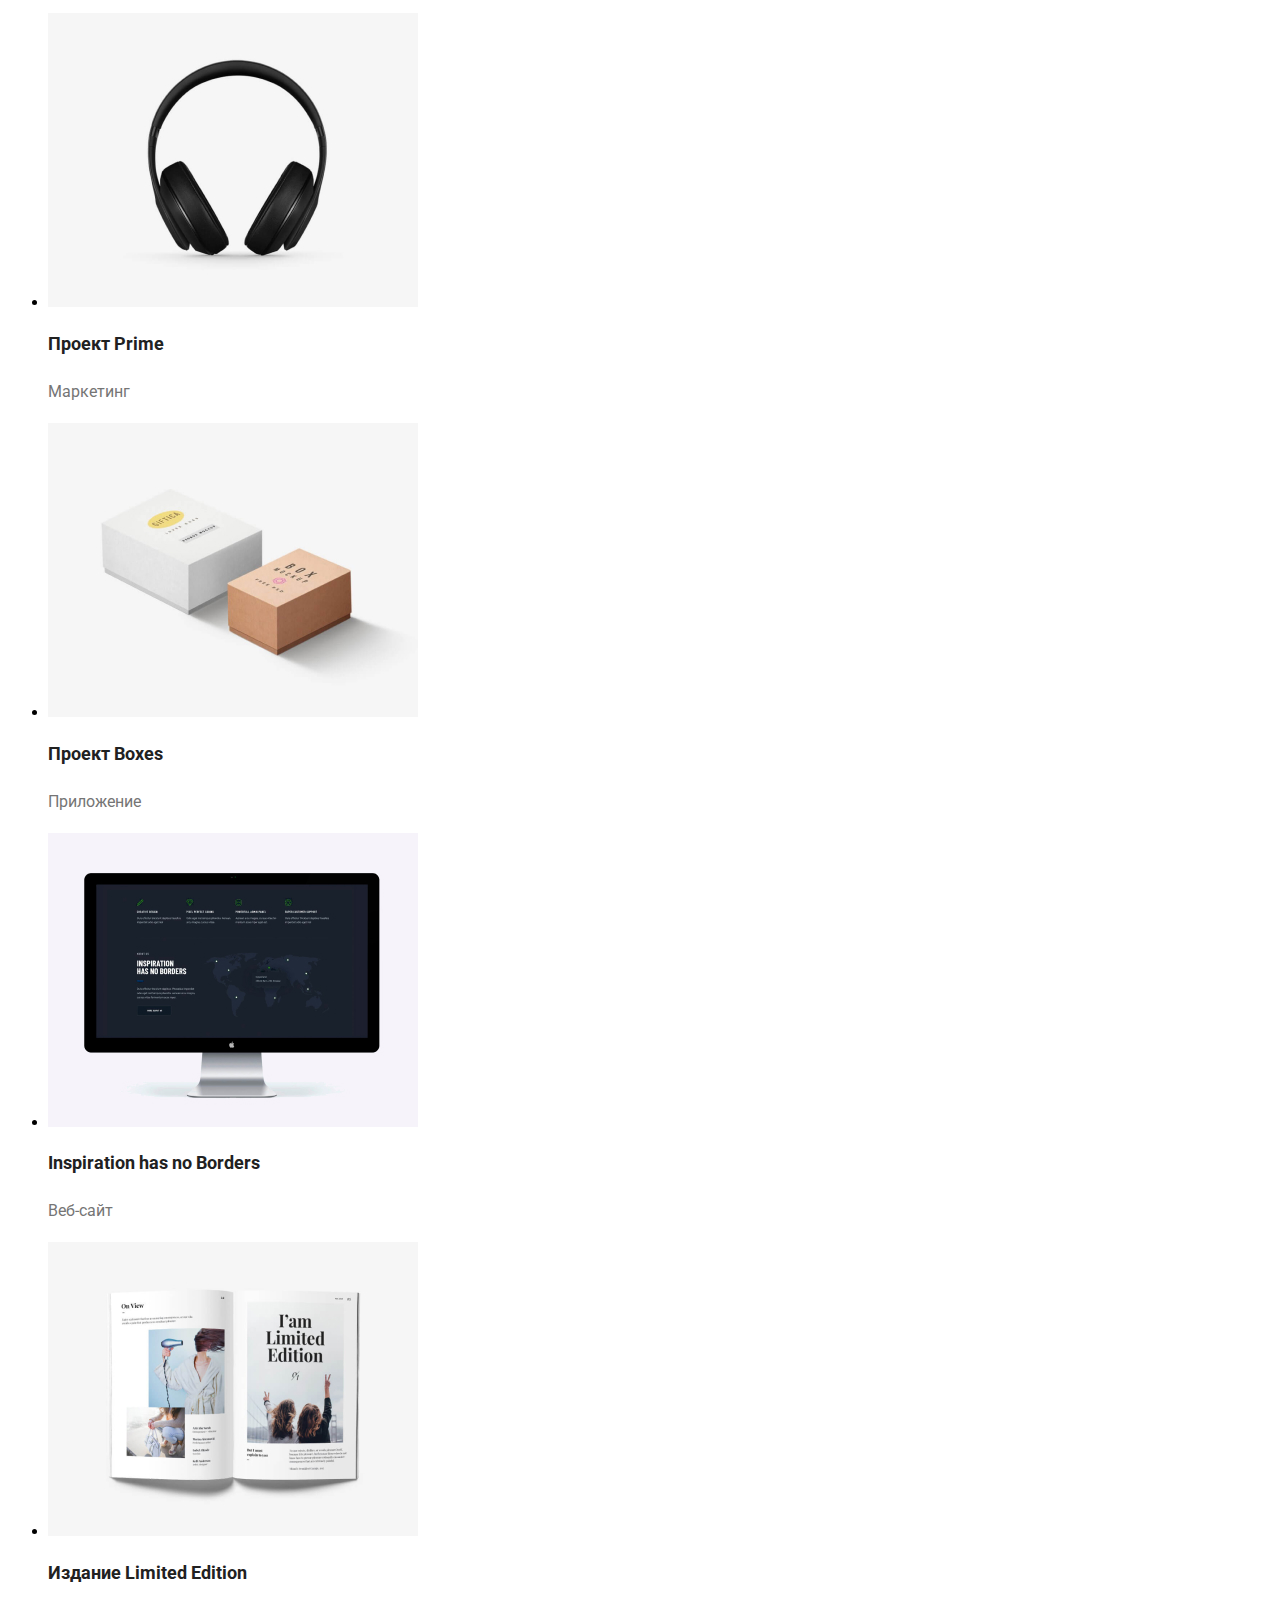
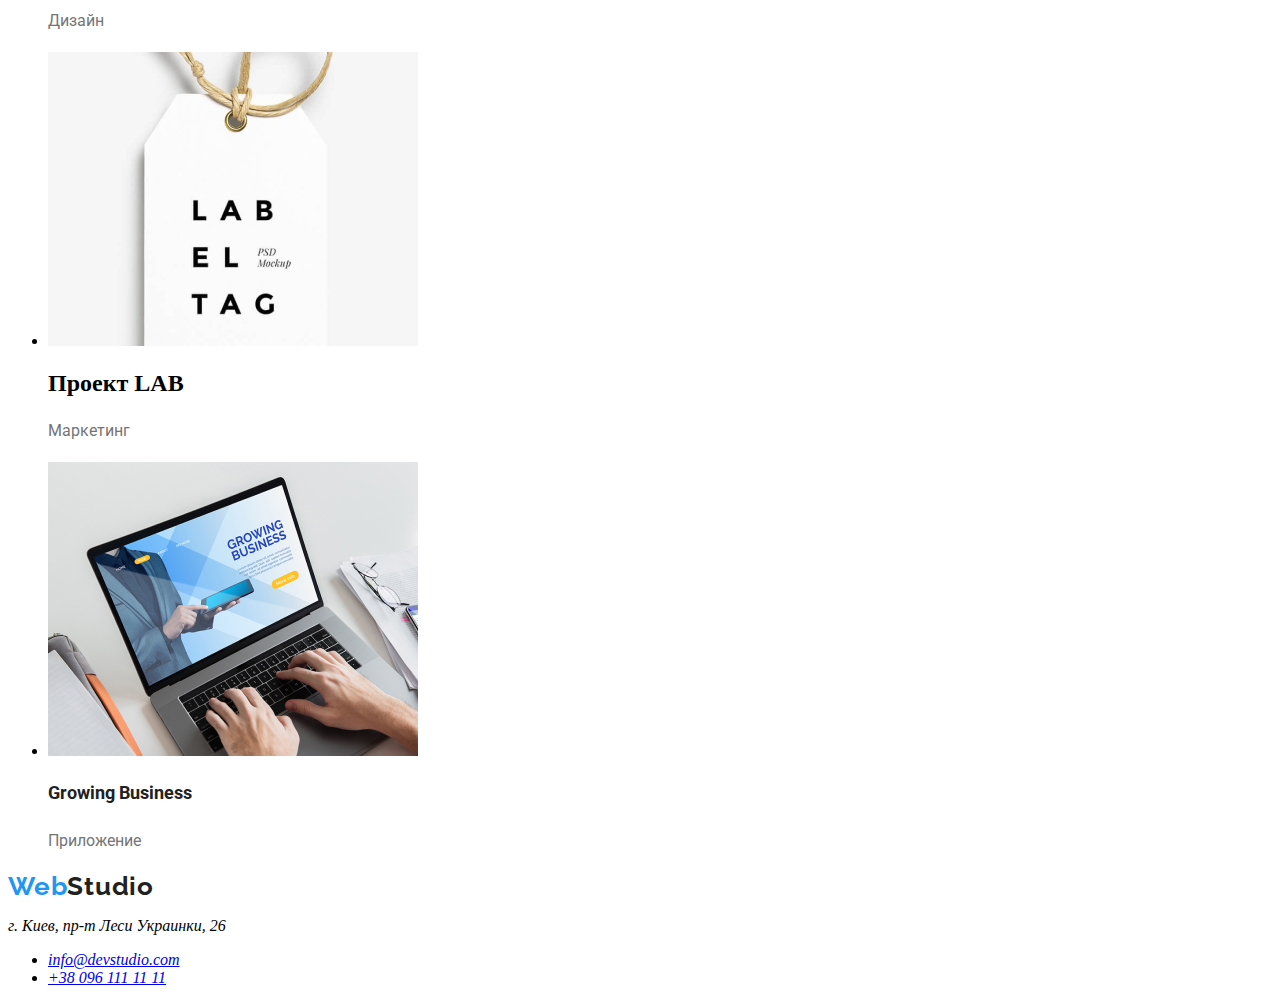
==== commit 8a5e82ca: "+" ====
--- a/portfolio.html
+++ b/portfolio.html
@@ -35,12 +35,20 @@
 
     <main>
       <h1>Портфолио</h1>
-      <ul class="filter button">
-        <li><button type="button">Все</button></li>
-        <li><button type="button">Веб-сайты</button></li>
-        <li><button type="button">Приложение</button></li>
-        <li><button type="button">Дизайн</button></li>
-        <li><button type="button">Маркетинг</button></li>
+      <ul>
+        <li class="filter-button"><button type="button">Все</button></li>
+        <li class="filter-button">
+          <button type="button">Веб-сайты</button>
+        </li>
+        <li class="filter-button">
+          <button type="button">Приложение</button>
+        </li>
+        <li class="filter-button">
+          <button type="button">Дизайн</button>
+        </li>
+        <li class="filter-button">
+          <button type="button">Маркетинг</button>
+        </li>
       </ul>
 
       <ul class="porfolio">
--- a/css/styles.css
+++ b/css/styles.css
@@ -1,69 +1,102 @@
-h1,
-h2,
-h3,
-h4,
-h5,
-h6 {
-  font-family: "Roboto";
-  color: #212121;
-}
-p {
-  font-family: "Roboto";
-  color: #757575;
-}
+:root {
+  --primary-text-color: #212121;
+  --text-color: #757575;
+  --accent-color: #2196f3;
+}
+
 /*--Шапка страници--*/
 .logo {
-  font-family: "Raleway";
+  font-family: "Raleway", sans-serif;
+  font-style: normal;
   font-weight: 700;
   font-size: 26px;
-  line-height: 1.2;
+  line-height: 1, 19;
+  letter-spacing: 0.03em;
+  color: #212121;
+  text-decoration: none;
 }
 .design-logo {
+  color: var(--accent-color);
+}
+/*--Навигация--*/
+.site-nav li {
+  cursor: pointer;
+  text-decoration: none;
+  list-style: none;
+}
+.site-nav a {
+  font-family: "Roboto";
+  font-weight: 500;
+  font-size: 14px;
+  line-height: 1.14;
+  letter-spacing: 0.02em;
+  cursor: pointer;
+  text-decoration: none;
+  color: var(--primary-text-color);
+}
+.site-nav a:hover {
   color: #2196f3;
 }
-.contacts {
+.site-nave-contacts {
   font-family: "Roboto";
   font-weight: 500;
   font-size: 14px;
   line-height: 1.1;
   letter-spacing: 0.02em;
-}
-
-.site-nav {
-  font-family: "Roboto";
-  font-weight: 500;
-  font-size: 14px;
-  line-height: 1.1;
-  letter-spacing: 0.02em;
-  cursor: pointer;
-}
+  list-style: none;
+  color: var(--text-color);
+}
+.contacts:hover {
+  color: var(--accent-color);
+}
+
 .site-nav a.active {
-  color: #2196f3;
+  color: var(--accent-color);
 }
 /*--Страница студия--*/
-
-.home-button {
-  background: #2196f3;
+.banner {
+  background: #2f303a;
+}
+.banner-text {
+  font-family: "Roboto";
+  font-style: normal;
+  font-weight: 900;
+  font-size: 44px;
+  line-height: 1.36;
+  text-align: center;
+  letter-spacing: 0.06em;
+  text-transform: uppercase;
   color: #ffffff;
-  cursor: pointer;
+}
+.banner-button {
+  background: var(--accent-color);
+  color: #ffffff;
+  cursor: pointer;
+  border-radius: 4px;
+}
+/*--Особености--*/
+.our-skills {
+  list-style: none;
 }
 .our-skills-header {
   font-family: "Roboto";
   font-weight: 700;
   font-size: 14px;
-  line-height: 1.1;
+  line-height: 1.14;
   letter-spacing: 0.03em;
   text-transform: uppercase;
-
-  color: #212121;
+  color: var(--primary-text-color);
+  list-style: none;
 }
 .our-skills-text {
   font-family: "Roboto";
   font-weight: 400;
   font-size: 14px;
   line-height: 1.7;
-}
-.our-work.our-team {
+  letter-spacing: 0.03em;
+  color: var(--text-color);
+}
+.our-work {
   font-family: "Roboto";
   font-weight: 700;
   font-size: 36px;
@@ -71,47 +104,93 @@
   text-align: center;
   letter-spacing: 0.03em;
 
-  color: #212121;
+  color: var(--primary-text-color);
+}
+.our-team {
+  font-family: "Roboto";
+  font-style: normal;
+  font-weight: 700;
+  font-size: 36px;
+  line-height: 1.16;
+  text-align: center;
+  letter-spacing: 0.03em;
+  color: var(--primary-text-color);
 }
 .name-employee {
   font-family: "Roboto";
   font-weight: 500;
   font-size: 16px;
   line-height: 1.2;
-
-  text-align: center;
-  letter-spacing: 0.03em;
-
-  color: #212121;
-}
+  letter-spacing: 0.03em;
+  color: var(--primary-text-color);
+}
+
 .profession {
   font-family: "Roboto";
-  font-weight: 500;
-  font-size: 16px;
-  line-height: 1.2;
-  color: #212121;
-}
-
+  font-weight: 400;
+  font-size: 16px;
+  line-height: 1.2;
+  letter-spacing: 0.03em;
+  color: var(--text-color);
+}
+.footer {
+  background: #2f303a;
+}
+.footer-logo {
+  font-family: "Raleway";
+  font-style: normal;
+  font-weight: 700;
+  font-size: 26px;
+  line-height: 1.2;
+  letter-spacing: 0.03em;
+  text-decoration: none;
+  color: #f5f4fa;
+}
+.footer-contacts {
+  font-family: "Roboto";
+  font-style: normal;
+  font-weight: 400;
+  font-size: 14px;
+  line-height: 24px;
+  letter-spacing: 0.03em;
+  color: #ffffff;
+}
+.footer-address {
+  list-style: none;
+}
+.footer-address a {
+  font-family: "Roboto";
+  font-style: normal;
+  font-weight: 400;
+  font-size: 14px;
+  line-height: 24px;
+  letter-spacing: 0.03em;
+  color: rgba(255, 255, 255, 0.6);
+  text-decoration: none;
+}
 /*--Страница портфолио--*/
-.filter button {
-  font-family: "Roboto";
+.filter-button {
+  font-family: "Roboto";
+  font-style: normal;
   font-weight: 500;
   font-size: 16px;
   line-height: 1.6;
-  background: #f5f4fa;
-  cursor: pointer;
-}
-.filter button:hover {
-  background-color: #2196f3;
-  color: #ffffff;
-  cursor: pointer;
+  letter-spacing: 0.03em;
+  cursor: pointer;
+  list-style: none;
+  border-radius: 4px;
+  color: var(--primary-text-color);
+}
+
+.filter-button:hover {
+  color: var(--accent-color);
 }
 .portfolio-header {
   font-family: "Roboto";
   font-weight: 700;
   font-size: 18px;
   line-height: 2;
-  color: #212121;
+  color: var(--primary-text-color);
   cursor: pointer;
 }
 .portfolio-text {
@@ -119,6 +198,6 @@
   font-weight: 400;
   font-size: 16px;
   line-height: 1.8;
-  color: #757575;
-  cursor: pointer;
-}
+  color: var(--text-color);
+  cursor: pointer;
+}
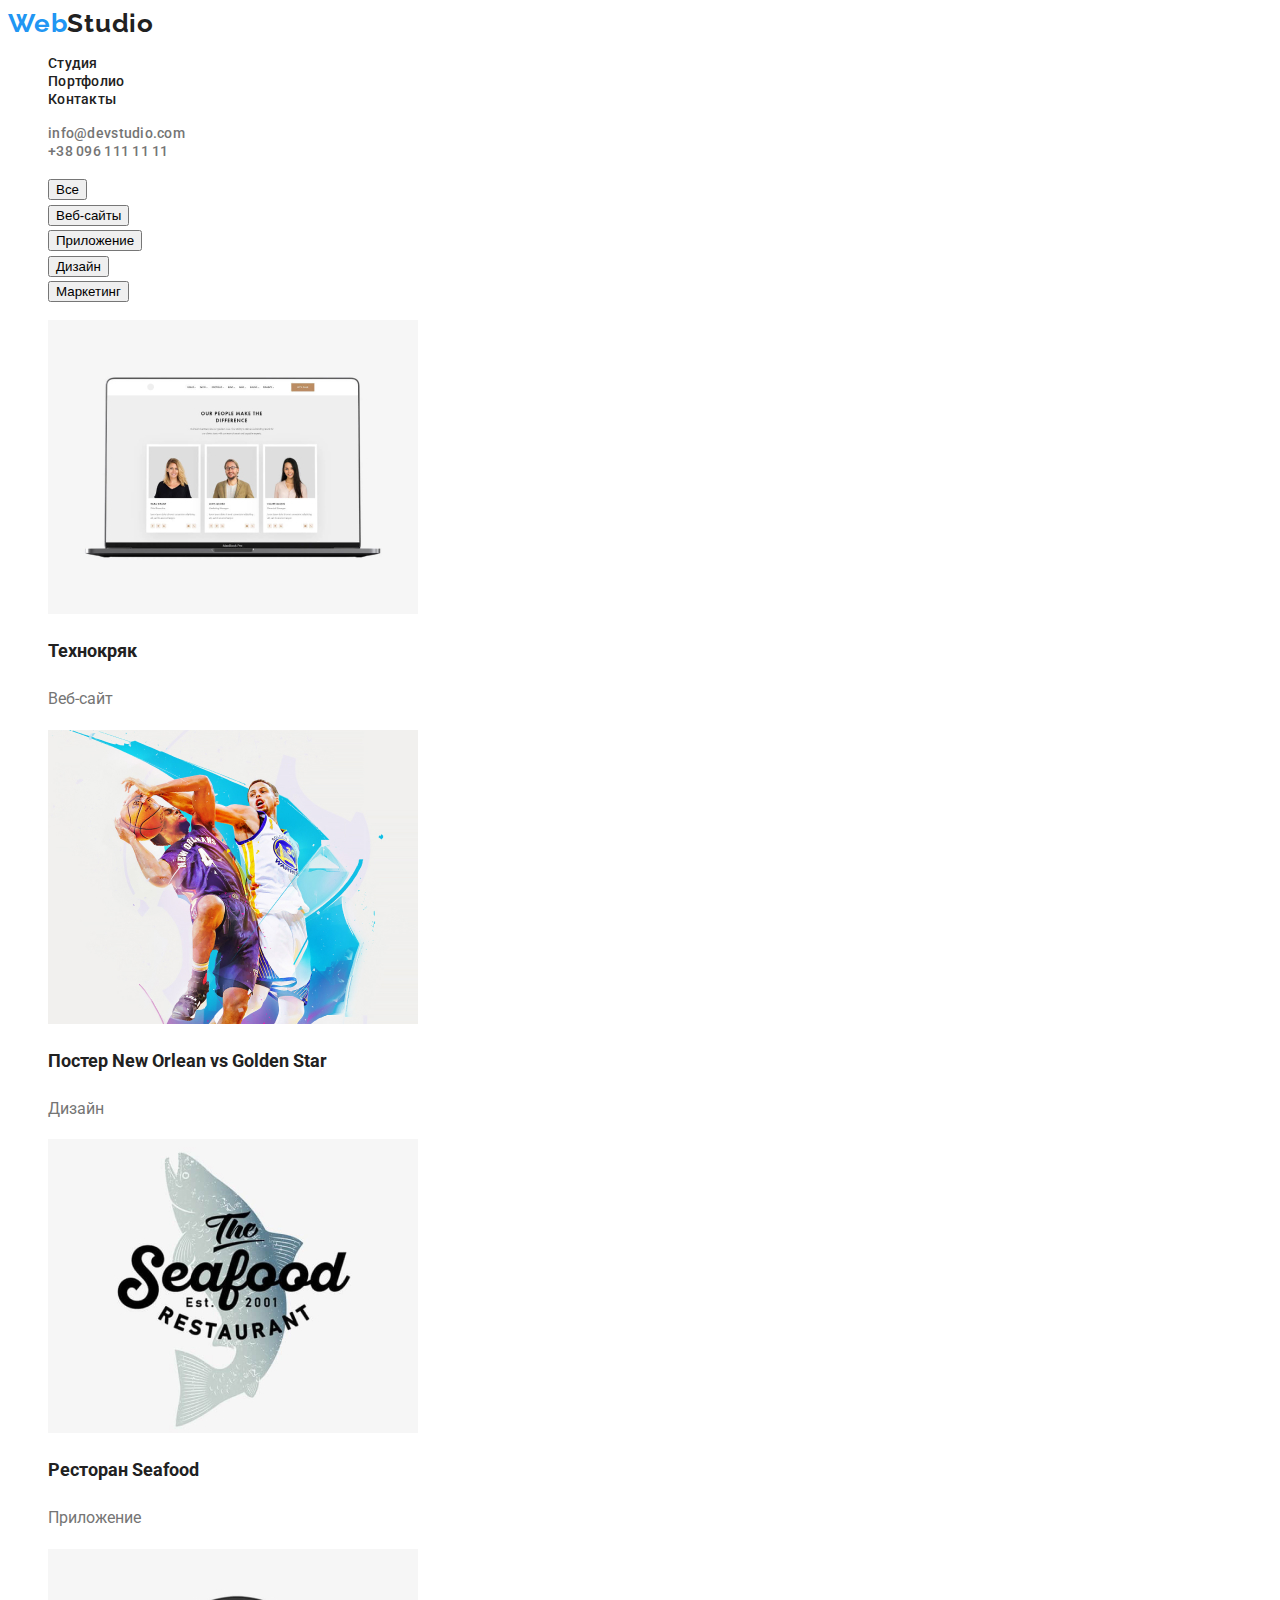
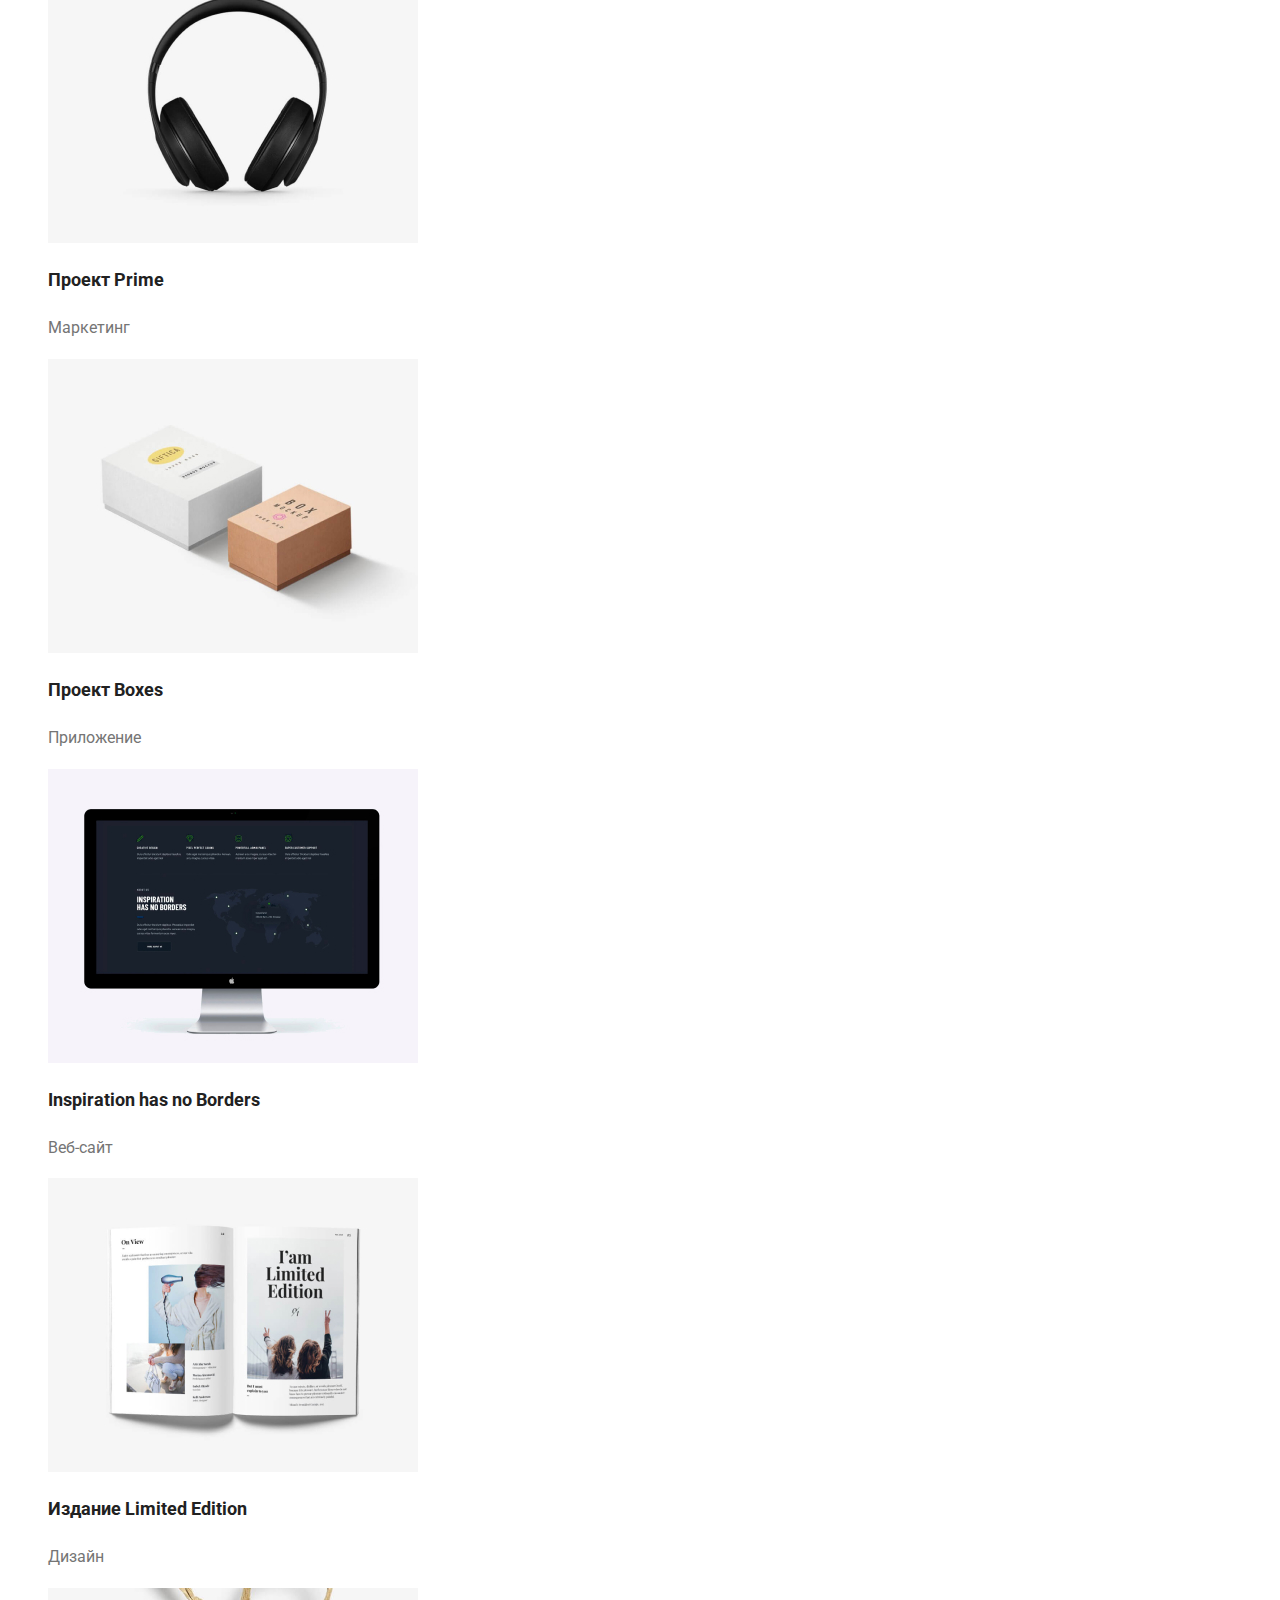
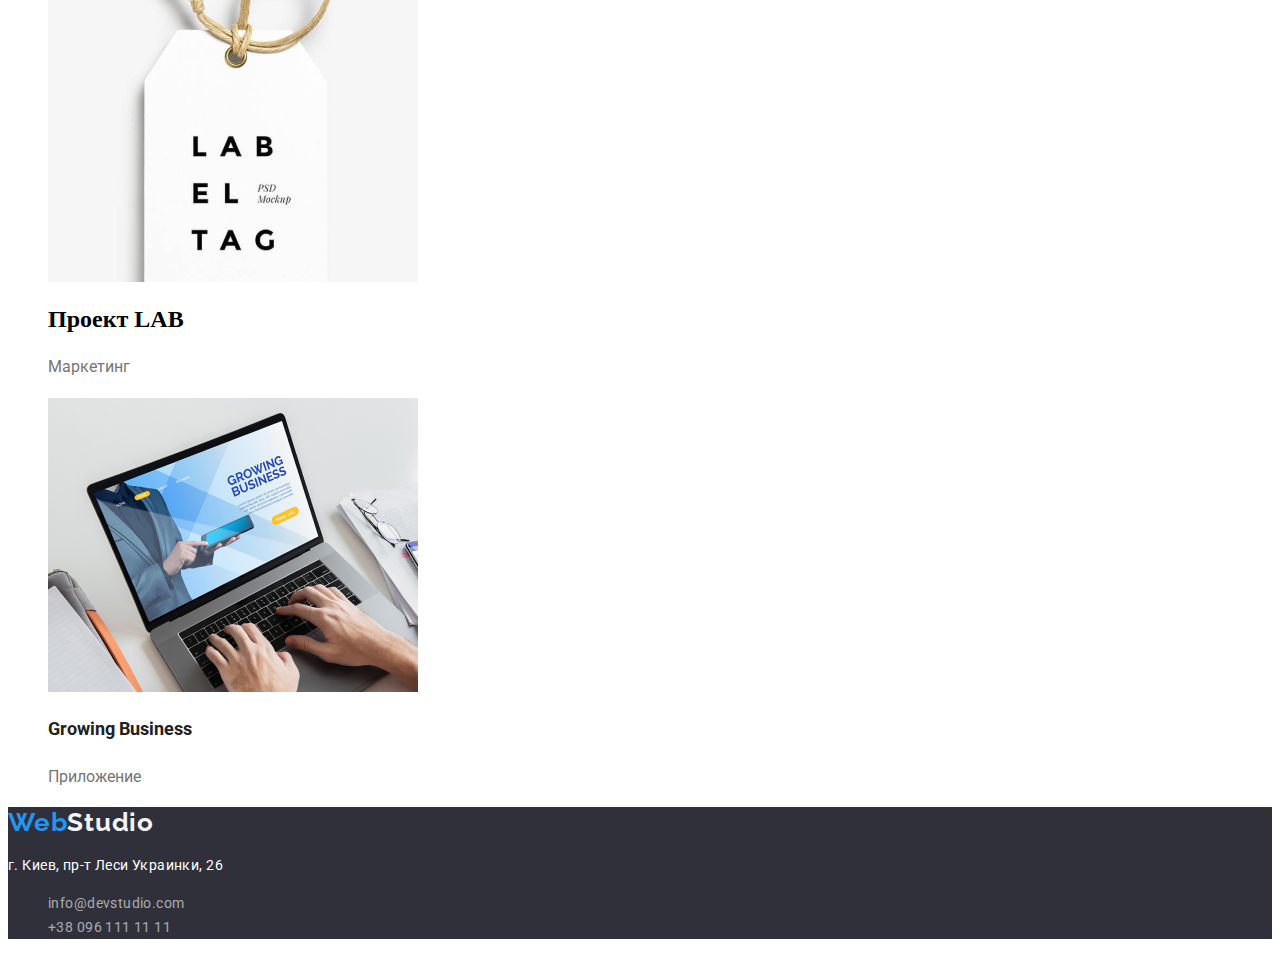
==== commit a17d2c07: "Внес поправки от ментора" ====
--- a/portfolio.html
+++ b/portfolio.html
@@ -19,22 +19,32 @@
       >
       <nav>
         <ul class="site-nav">
-          <li><a href="./index.html">Студия</a></li>
-          <li><a href="./portfolio.html">Портфолио</a></li>
-          <li><a href="">Контакты</a></li>
+          <li>
+            <a class="site-navigation-link" href="./index.html">Студия</a>
+          </li>
+          <li>
+            <a class="site-navigation-link" href="./portfolio.html"
+              >Портфолио</a
+            >
+          </li>
+          <li><a class="site-navigation-link" href="">Контакты</a></li>
+        </ul>
+
+        <ul class="site-nave-contacts">
+          <li class="">
+            <a href="emailto:info@devstudio.com">info@devstudio.com</a>
+          </li>
+          <li class="">
+            <a href="tel:+380961111111">+38 096 111 11 11</a>
+          </li>
         </ul>
       </nav>
-
-      <ul class="contacts">
-        <li><a href="emailto:info@devstudio.com">info@devstudio.com</a></li>
-        <li><a href="tel:+380961111111">+38 096 111 11 11</a></li>
-      </ul>
     </header>
 
     <!--Герой-->
 
     <main>
-      <h1>Портфолио</h1>
+      <h1 hidden>Портфолио</h1>
       <ul>
         <li class="filter-button"><button type="button">Все</button></li>
         <li class="filter-button">
@@ -113,14 +123,14 @@
       </ul>
     </main>
     <!--Подвал-->
-    <footer>
-      <a class="logo" href="index.html"
+    <footer class="footer">
+      <a class="footer-logo" href="index.html"
         ><span class="design-logo">Web</span>Studio</a
       >
 
-      <address class="contacts">
+      <address class="footer-contacts">
         <p>г. Киев, пр-т Леси Украинки, 26</p>
-        <ul>
+        <ul class="footer-address">
           <li><a href="emailto:info@devstudio.com">info@devstudio.com</a></li>
           <li><a href="tel:+380961111111">+38 096 111 11 11</a></li>
         </ul>
--- a/css/styles.css
+++ b/css/styles.css
@@ -3,7 +3,9 @@
   --text-color: #757575;
   --accent-color: #2196f3;
 }
-
+li {
+  list-style-type: none;
+}
 /*--Шапка страници--*/
 .logo {
   font-family: "Raleway", sans-serif;
@@ -19,40 +21,35 @@
   color: var(--accent-color);
 }
 /*--Навигация--*/
-.site-nav li {
-  cursor: pointer;
-  text-decoration: none;
-  list-style: none;
-}
-.site-nav a {
+
+.site-navigation-link {
   font-family: "Roboto";
   font-weight: 500;
   font-size: 14px;
   line-height: 1.14;
   letter-spacing: 0.02em;
   cursor: pointer;
-  text-decoration: none;
-  color: var(--primary-text-color);
-}
+  list-style: none;
+  text-decoration: none;
+  color: var(--primary-text-color);
+}
+
 .site-nav a:hover {
   color: #2196f3;
 }
-.site-nave-contacts {
+.site-nave-contacts a {
   font-family: "Roboto";
   font-weight: 500;
   font-size: 14px;
   line-height: 1.1;
   letter-spacing: 0.02em;
-  list-style: none;
-  color: var(--text-color);
-}
-.contacts:hover {
+  text-decoration: none;
+  color: var(--text-color);
+}
+.site-nave-contacts :hover {
   color: var(--accent-color);
 }
 
-.site-nav a.active {
-  color: var(--accent-color);
-}
 /*--Страница студия--*/
 .banner {
   background: #2f303a;
@@ -103,8 +100,10 @@
   line-height: 1.2;
   text-align: center;
   letter-spacing: 0.03em;
-
-  color: var(--primary-text-color);
+  color: var(--primary-text-color);
+}
+.our-work-img {
+  list-style: none;
 }
 .our-team {
   font-family: "Roboto";
@@ -116,6 +115,9 @@
   letter-spacing: 0.03em;
   color: var(--primary-text-color);
 }
+.our-team-foto {
+  list-style: none;
+}
 .name-employee {
   font-family: "Roboto";
   font-weight: 500;
@@ -182,8 +184,9 @@
   color: var(--primary-text-color);
 }
 
-.filter-button:hover {
-  color: var(--accent-color);
+.filter-button :hover {
+  color: #ffffff;
+  background-color: var(--accent-color);
 }
 .portfolio-header {
   font-family: "Roboto";
